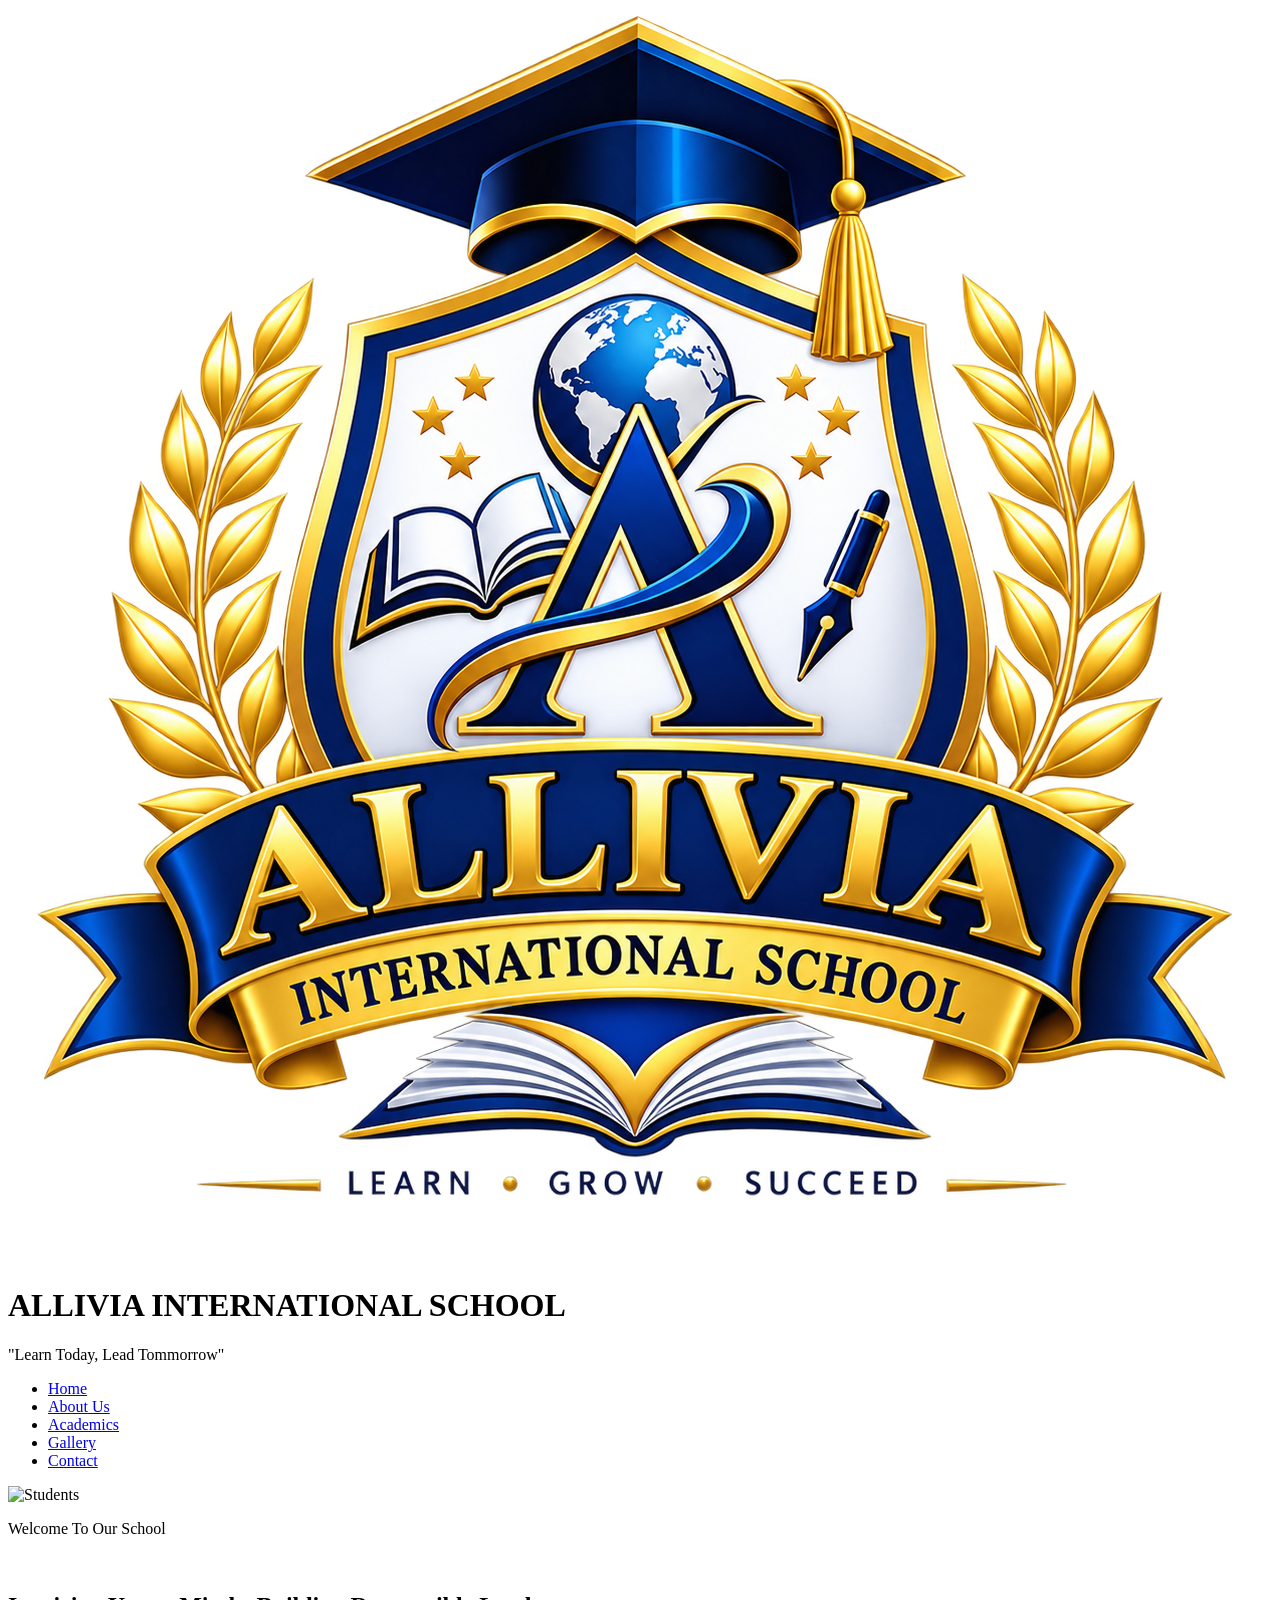
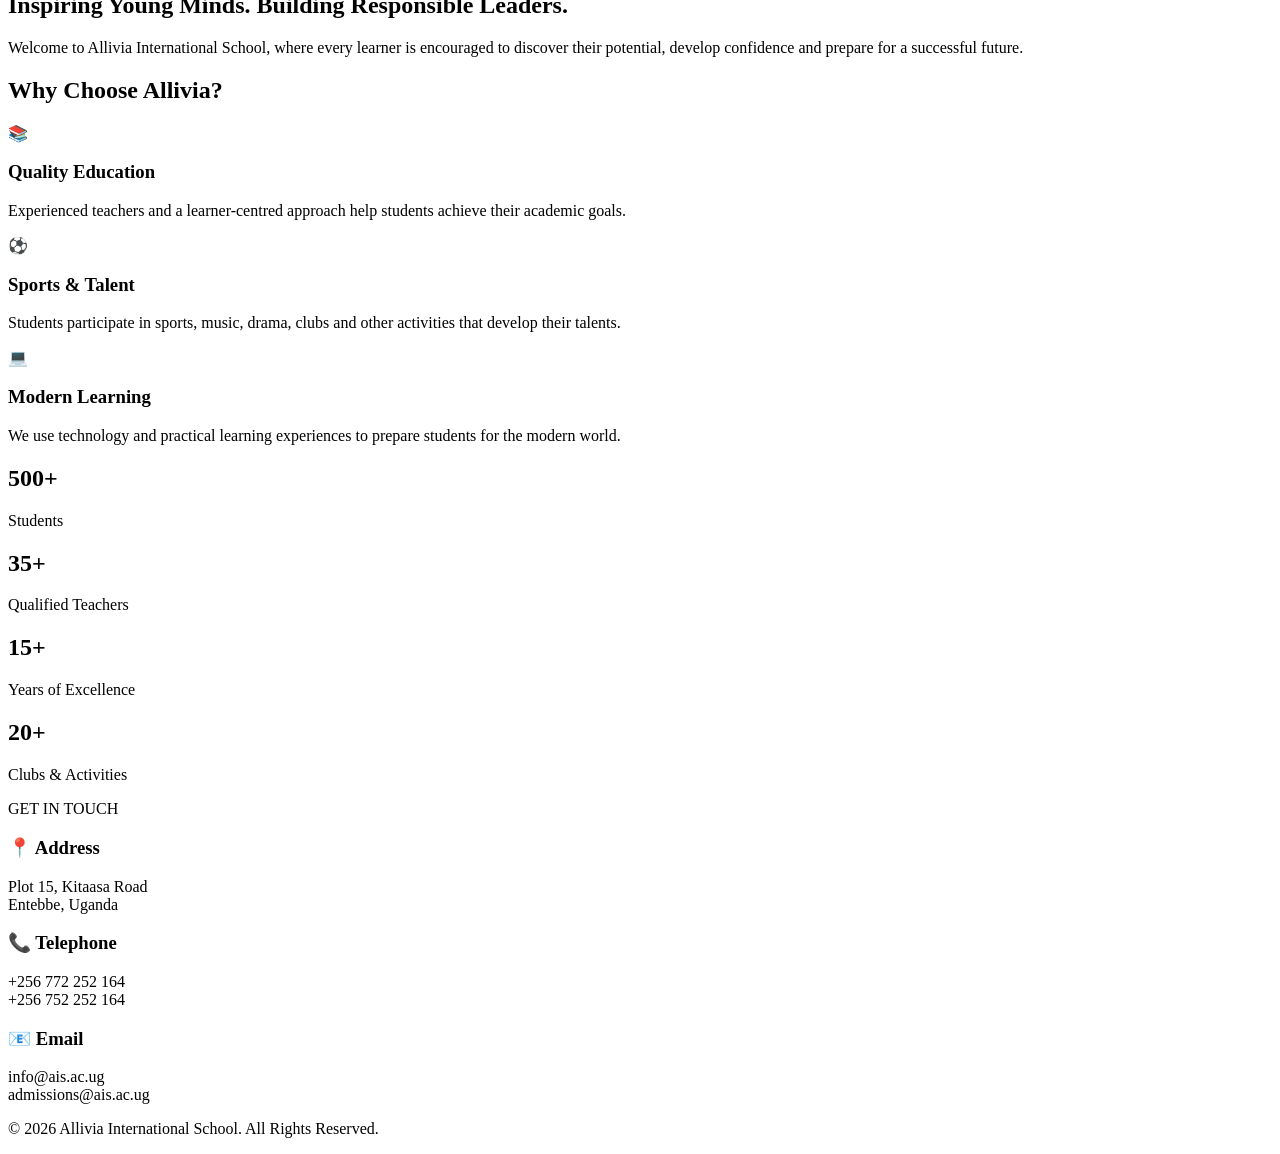
==== index.html @ eb5e13f5 "Allivia International School" ====
<!DOCTYPE html>
<html lang="en">
<head>
    <meta charset="UTF-8">
    <meta name="viewport" content="width=device-width, initial-scale=1.0">

    <title>Allivia International School</title>

    <!-- Link to CSS to organize my page, margins, borders, colours, etc-->
     <link href="https://fonts.googleapis.com/css2?family=Dancing+Script:wght@600&family=Great+Vibes&display=swap" rel="stylesheet">
    <link rel="stylesheet" href="css/style.css">
</head>

<body>

    <!-- The Home page Header -->
  <header class="header">
    <div class="container header-content">
        
        <!-- 1. LOGO ON LEFT -->
        <div class="logo-img">
            <img src="image/logo.png" alt="School Logo">
        </div>

        <!-- 2. NAME AND MOTTO CENTER -->
        <div class="logo">
            <h1>ALLIVIA INTERNATIONAL SCHOOL</h1>
            <span>"Learn Today, Lead Tommorrow"</span>
        </div>

    </div>

    <!-- 3. NAV BAR AT BOTTOM - RIGHT ALIGNED -->
    <nav class="navbar">
        <ul>
            <li><a href="index.html" class="active">Home</a></li>
            <li><a href="#">About Us</a></li>
            <li><a href="#">Academics</a></li>
            <li><a href="#">Gallery</a></li>
            <li><a href="#">Contact</a></li>
        </ul>
    </nav>
  </header>


    <!-- ================= HERO SECTION ================= -->
    <section class="hero">
        
        <div class="hero-content">
            <div class="hero-banner">
              <img src="image/students.png" alt="Students">
            </div>

            <p class="welcome-text">Welcome To Our School</p>
            <br>
    
            <h2>Inspiring Young Minds. Building Responsible Leaders.</h2>

            <p>
                Welcome to Allivia International School, where every learner
                is encouraged to discover their potential, develop confidence
                and prepare for a successful future.
            </p>

        </div>

    </section>

    <!-- ================= FEATURES ================= -->
    <section class="features">

        <div class="container">

            <div class="section-heading">
                <h2>Why Choose Allivia?</h2>
            </div>


            <div class="feature-container">

                <!-- Feature 1 -->
                <div class="feature-card">

                    <div class="feature-icon">
                        📚
                    </div>

                    <h3>Quality Education</h3>

                    <p>
                        Experienced teachers and a learner-centred approach
                        help students achieve their academic goals.
                    </p>

                </div>


                <!-- Feature 2 -->
                <div class="feature-card">

                    <div class="feature-icon">
                        ⚽
                    </div>

                    <h3>Sports & Talent</h3>

                    <p>
                        Students participate in sports, music, drama, clubs
                        and other activities that develop their talents.
                    </p>

                </div>


                <!-- Feature 3 -->
                <div class="feature-card">

                    <div class="feature-icon">
                        💻
                    </div>

                    <h3>Modern Learning</h3>

                    <p>
                        We use technology and practical learning experiences
                        to prepare students for the modern world.
                    </p>

                </div>

            </div>

        </div>

    </section>


    <!-- ================= SCHOOL STATISTICS ================= -->
    <section class="statistics">

        <div class="container statistics-container">

            <div class="stat">
                <h2>500+</h2>
                <p>Students</p>
            </div>

            <div class="stat">
                <h2>35+</h2>
                <p>Qualified Teachers</p>
            </div>

            <div class="stat">
                <h2>15+</h2>
                <p>Years of Excellence</p>
            </div>

            <div class="stat">
                <h2>20+</h2>
                <p>Clubs & Activities</p>
            </div>

        </div>

    </section>


    <!-- ================= CONTACT ================= -->
    <section class="contact">

        <div class="container">

            <div class="section-heading">
                <p>GET IN TOUCH</p>
            </div>


            <div class="contact-container">

                <div class="contact-item">

                    <h3>📍 Address</h3>

                    <p>
                        Plot 15, Kitaasa Road<br>
                        Entebbe, Uganda
                    </p>

                </div>


                <div class="contact-item">

                    <h3>📞 Telephone</h3>

                    <p>
                        +256 772 252 164<br>
                        +256 752 252 164
                    </p>

                </div>


                <div class="contact-item">

                    <h3>📧 Email</h3>

                    <p>
                        info@ais.ac.ug<br>
                        admissions@ais.ac.ug
                    </p>

                </div>

            </div>

        </div>

    </section>


    <!-- ================= FOOTER ================= -->
    <footer class="footer">

        <div class="copyright">

            <p>
                © 2026 Allivia International School. All Rights Reserved.
            </p>

        </div>

    </footer>

</body>
</html>
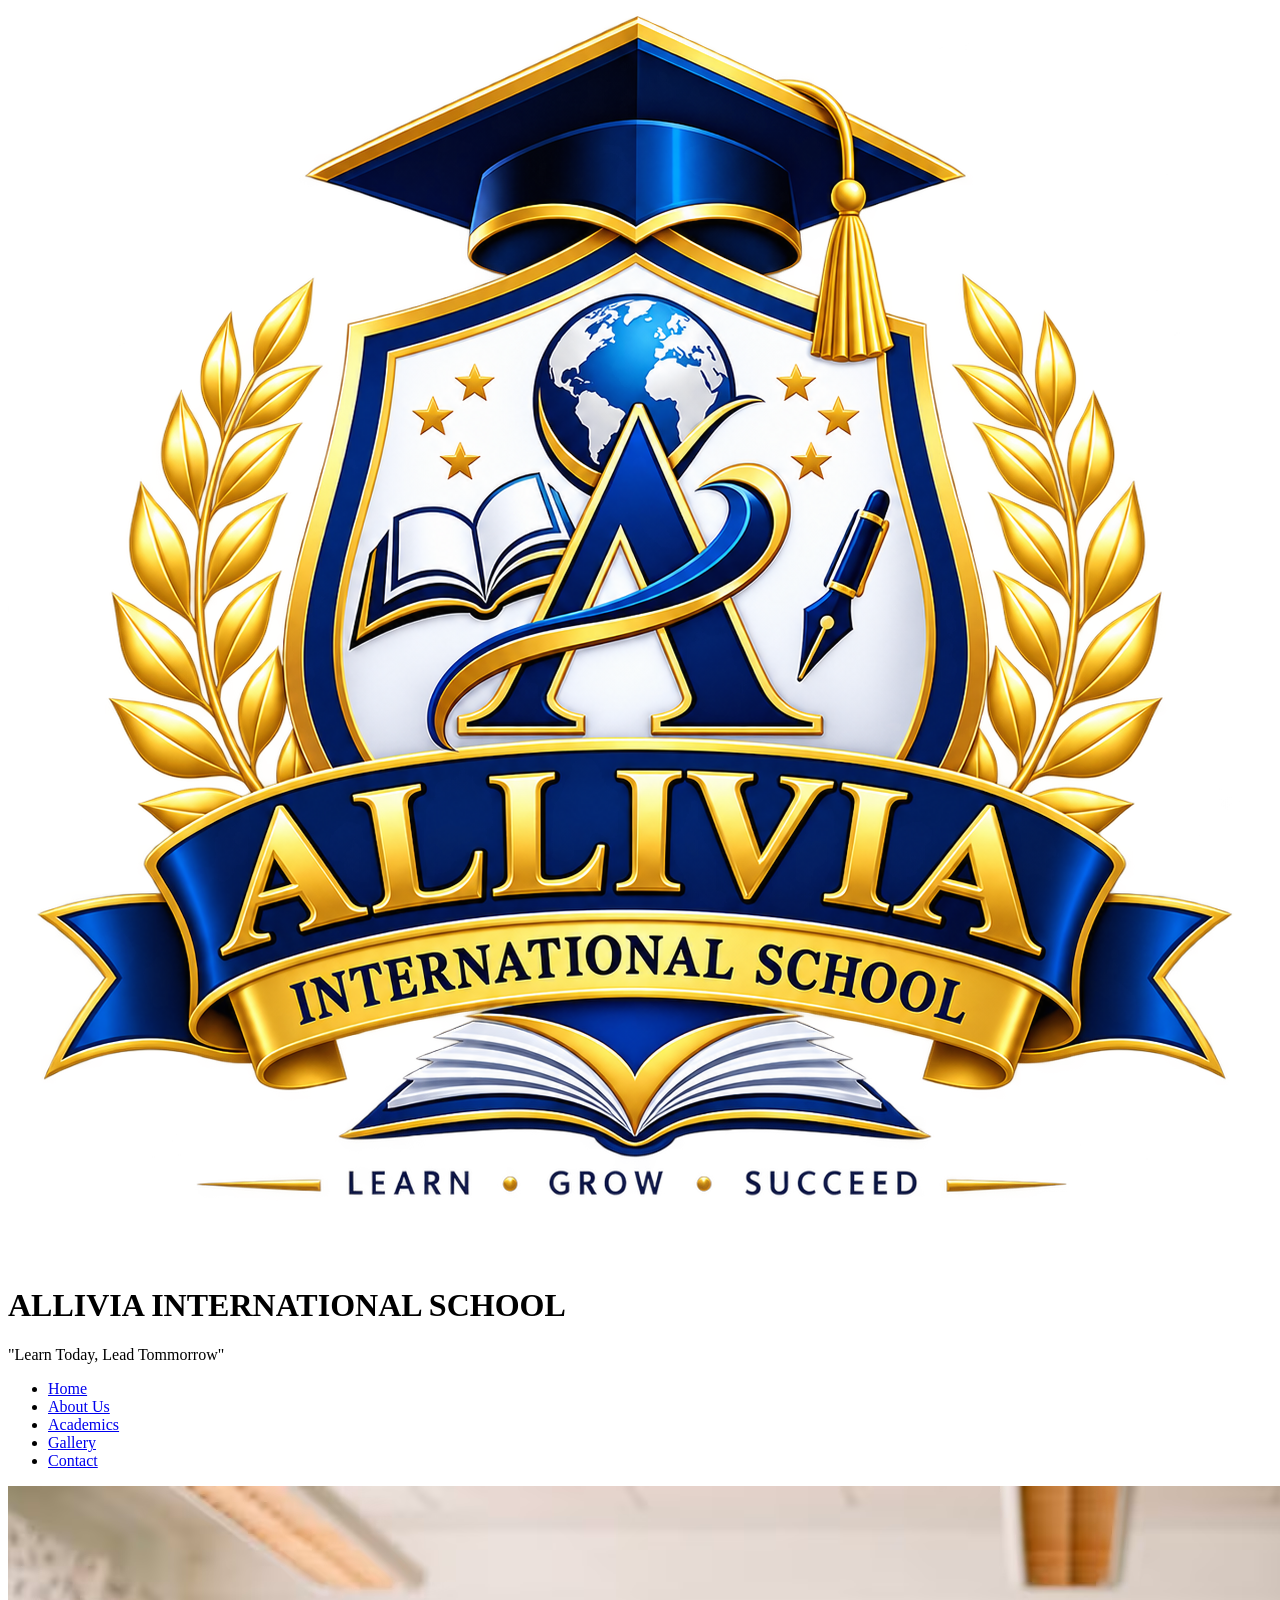
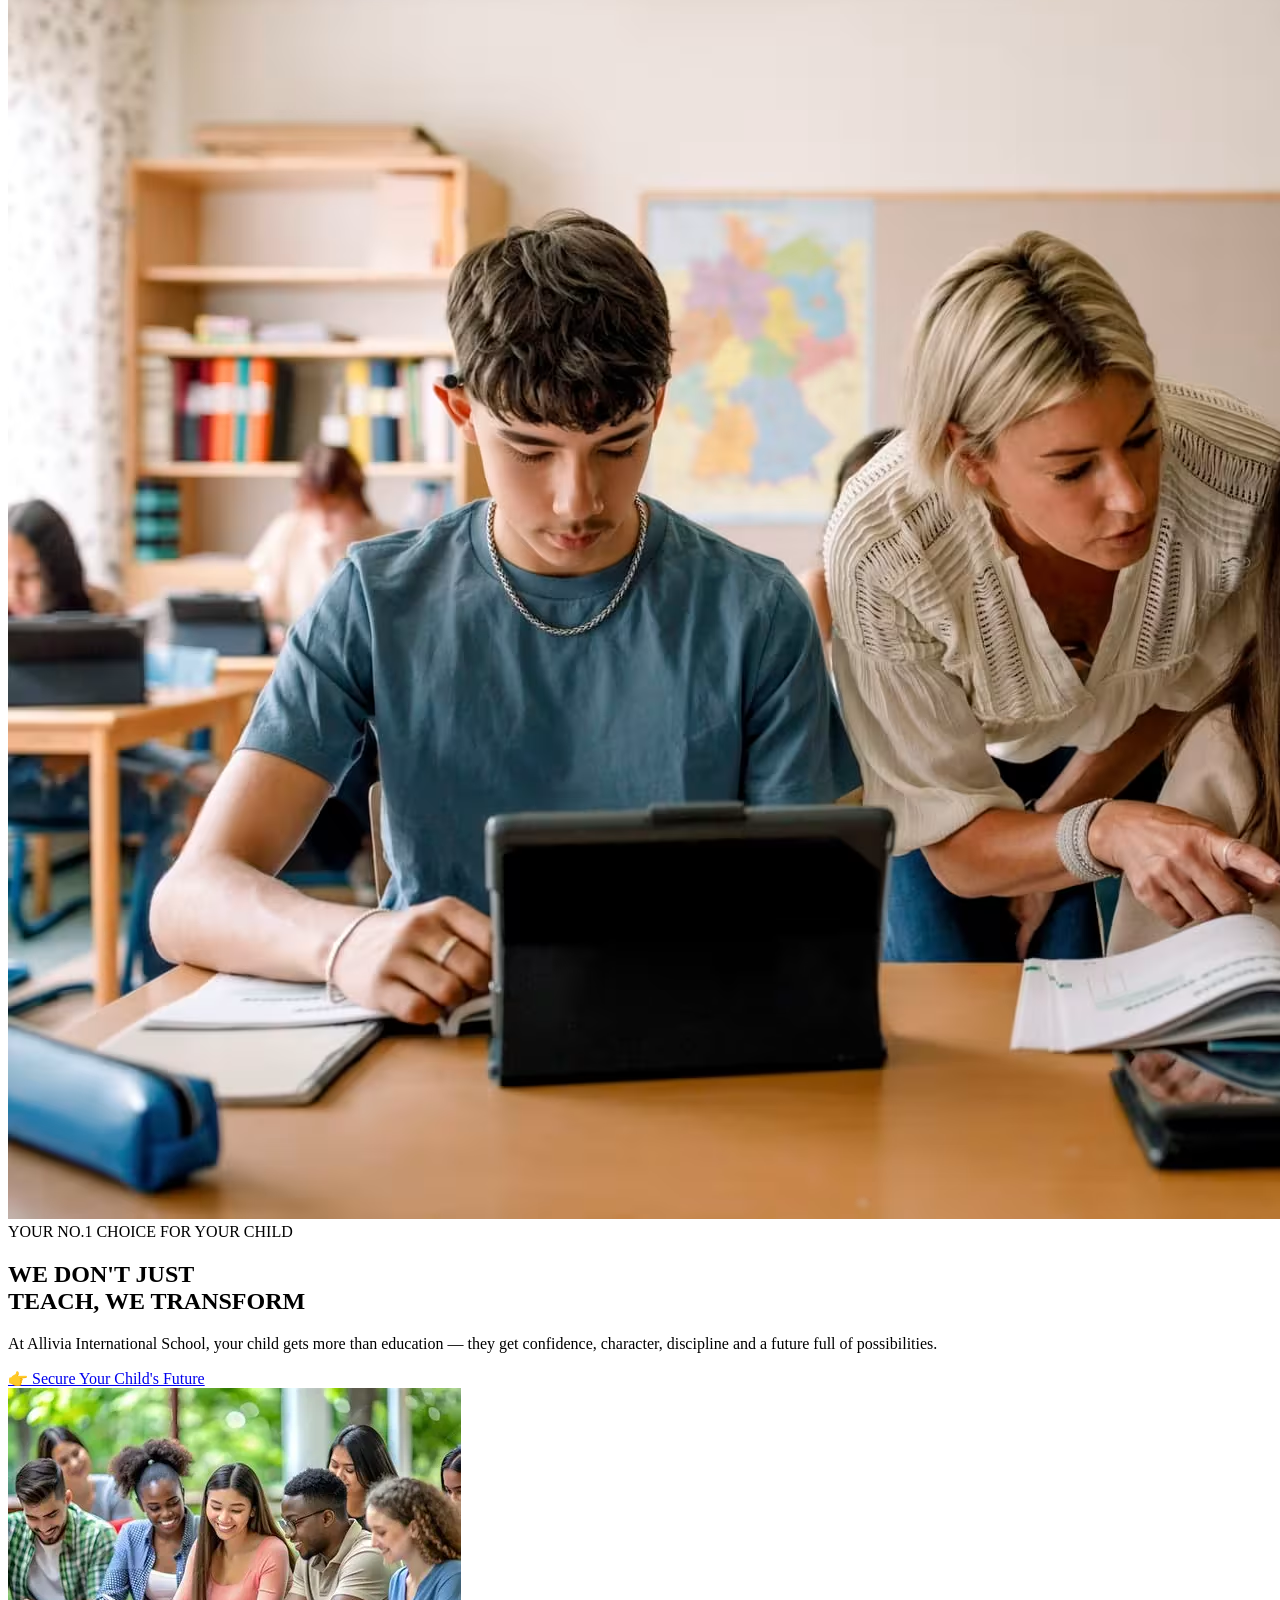
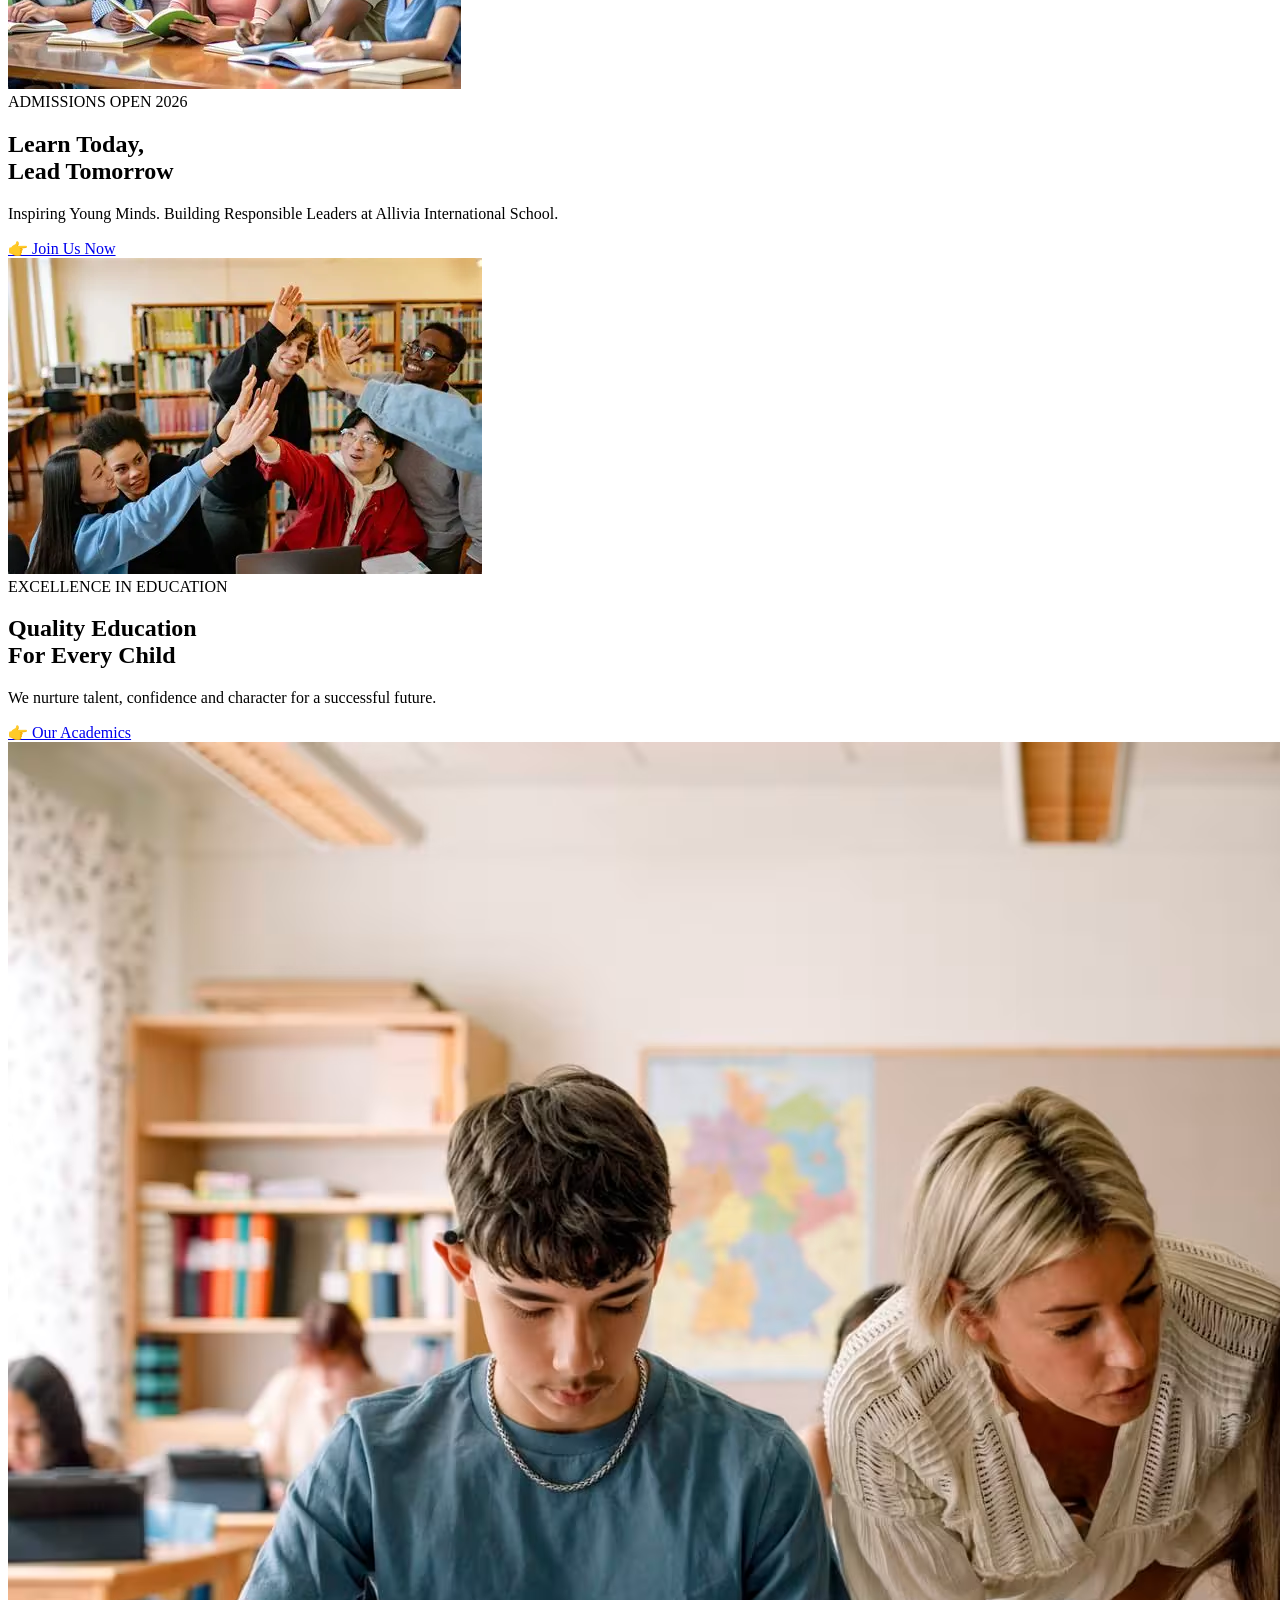
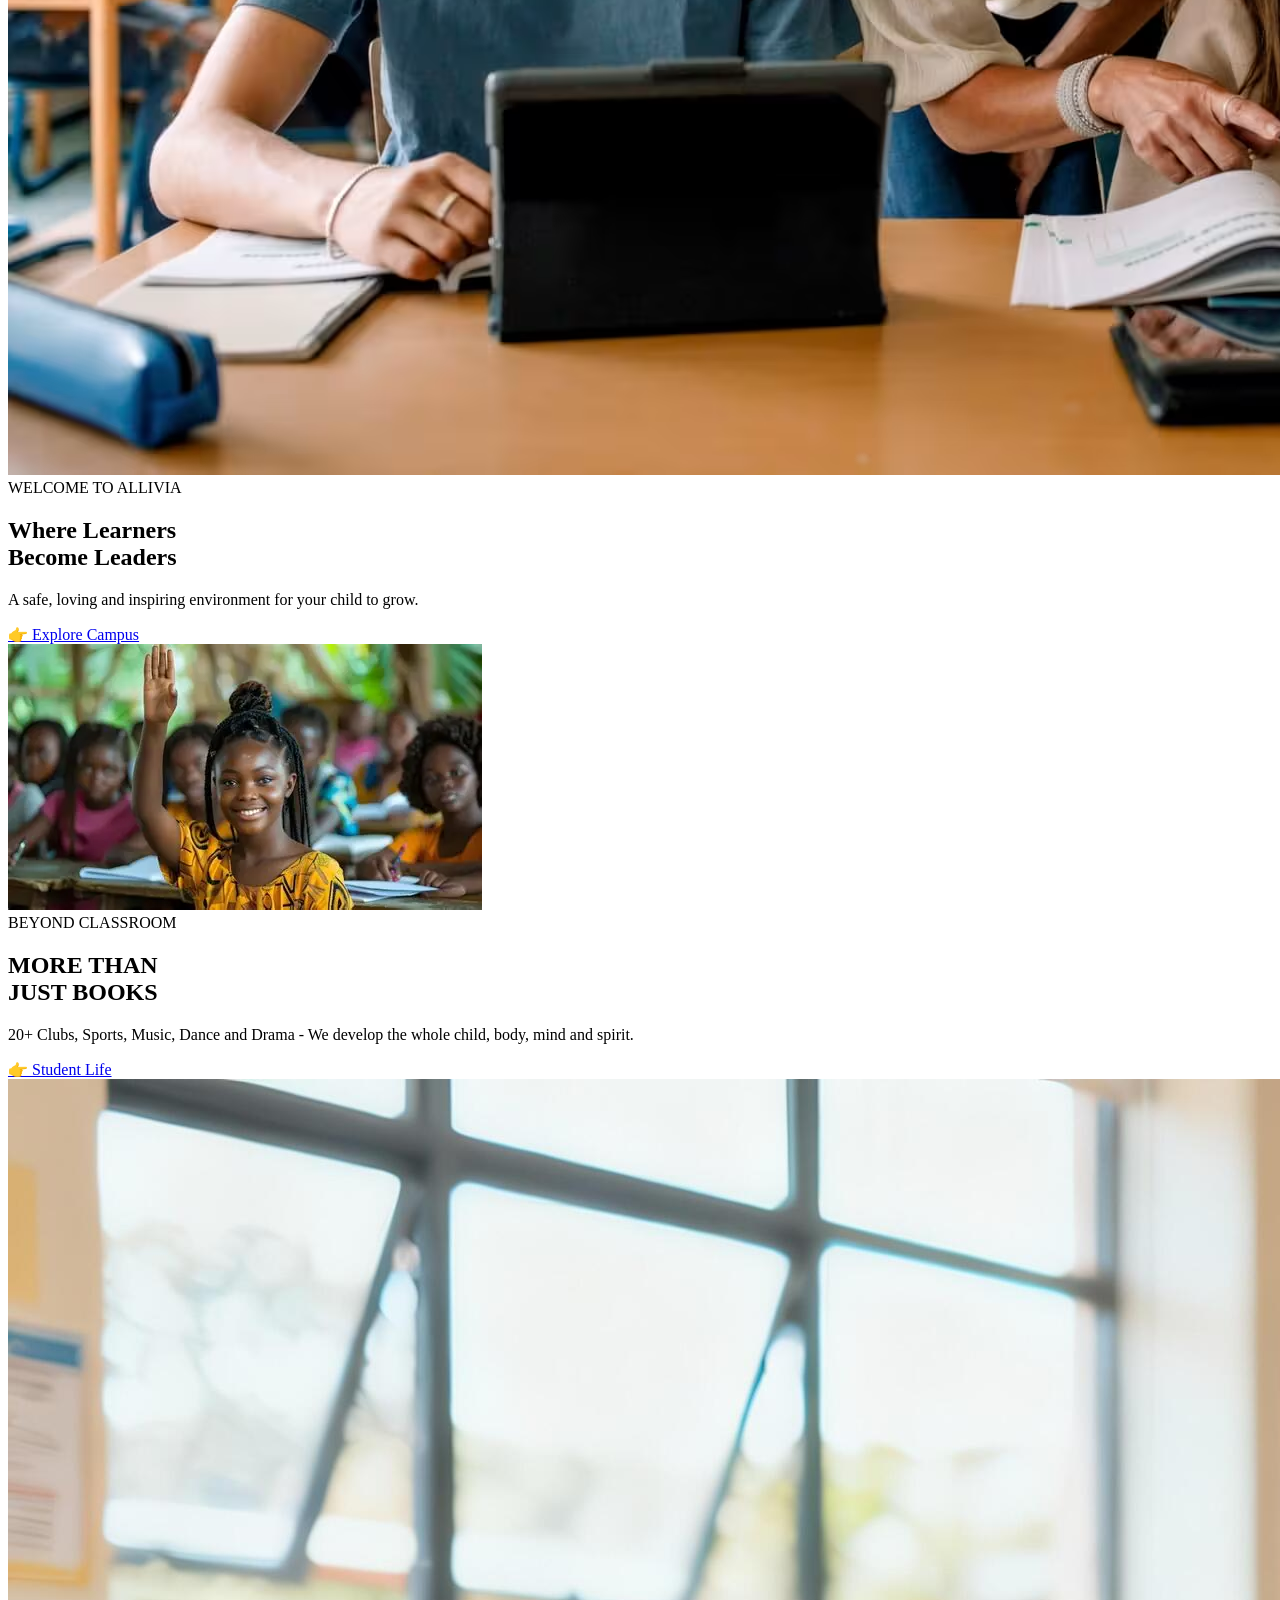
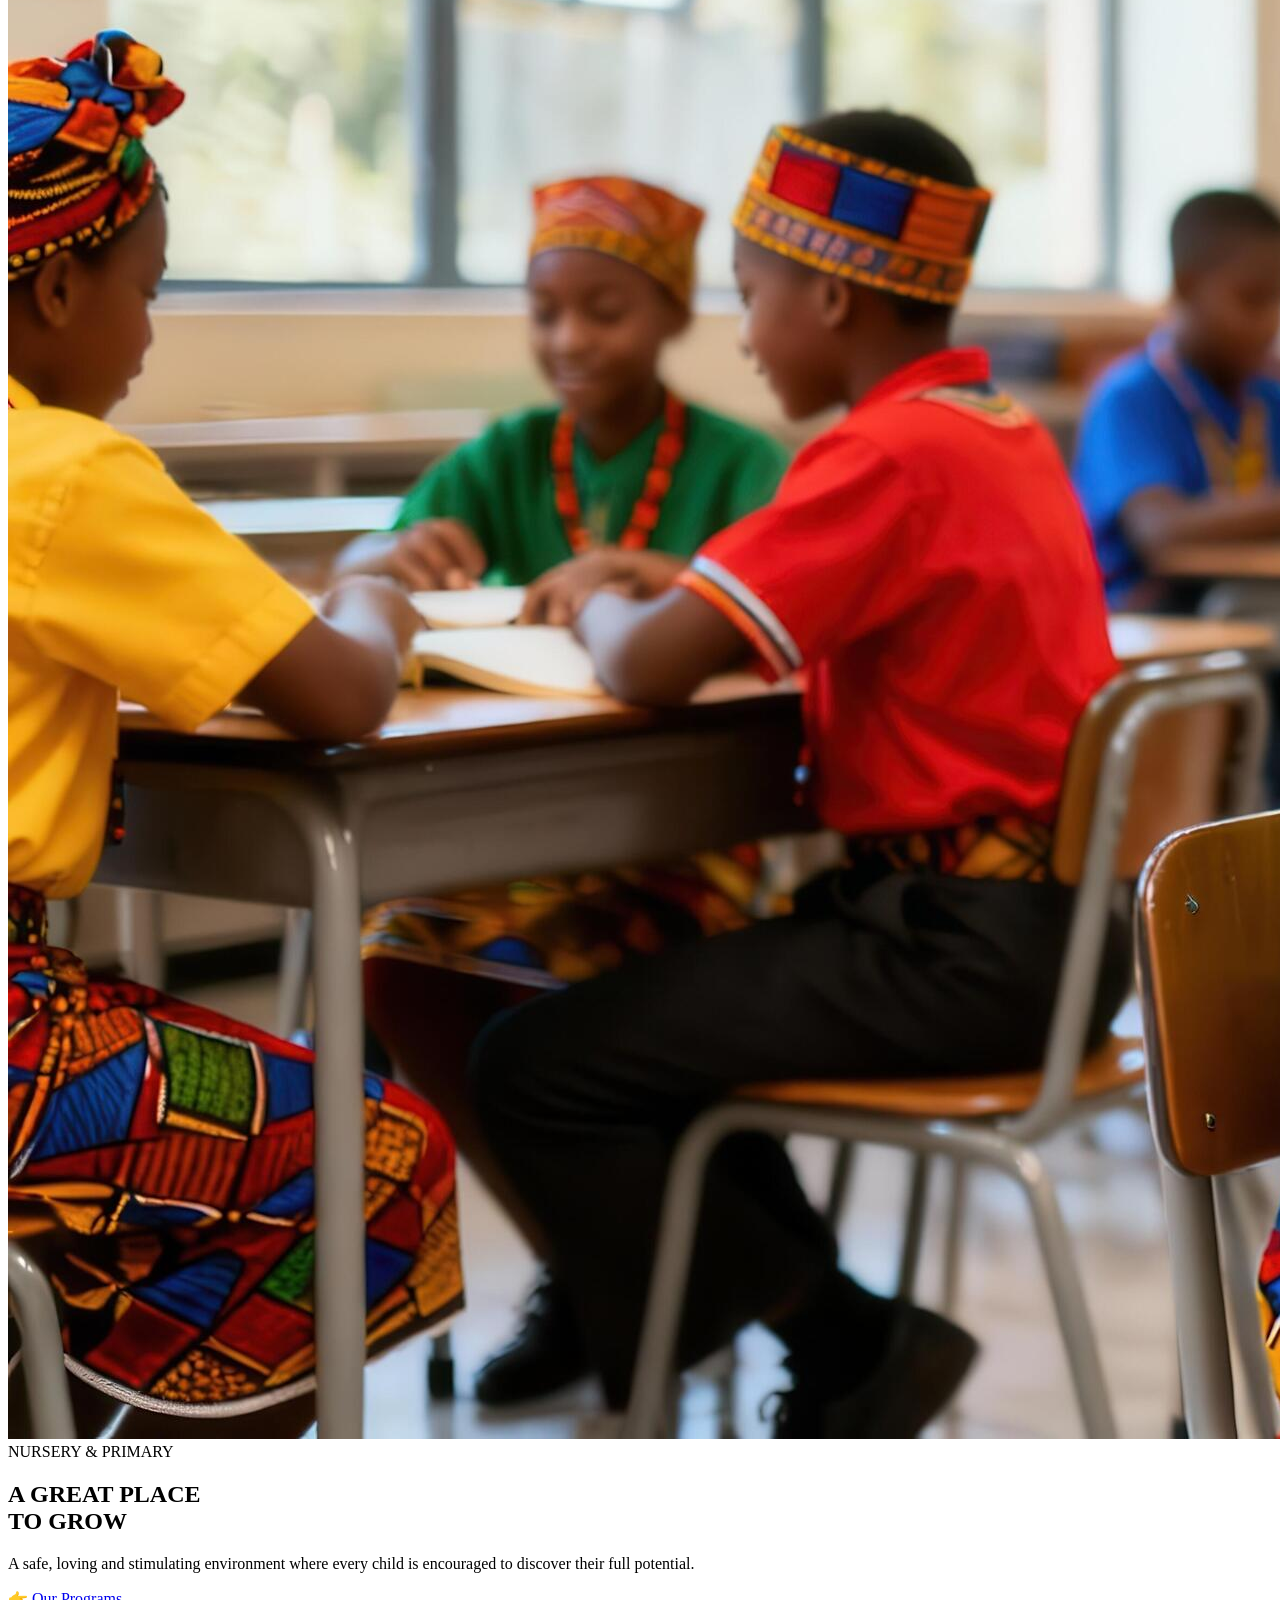
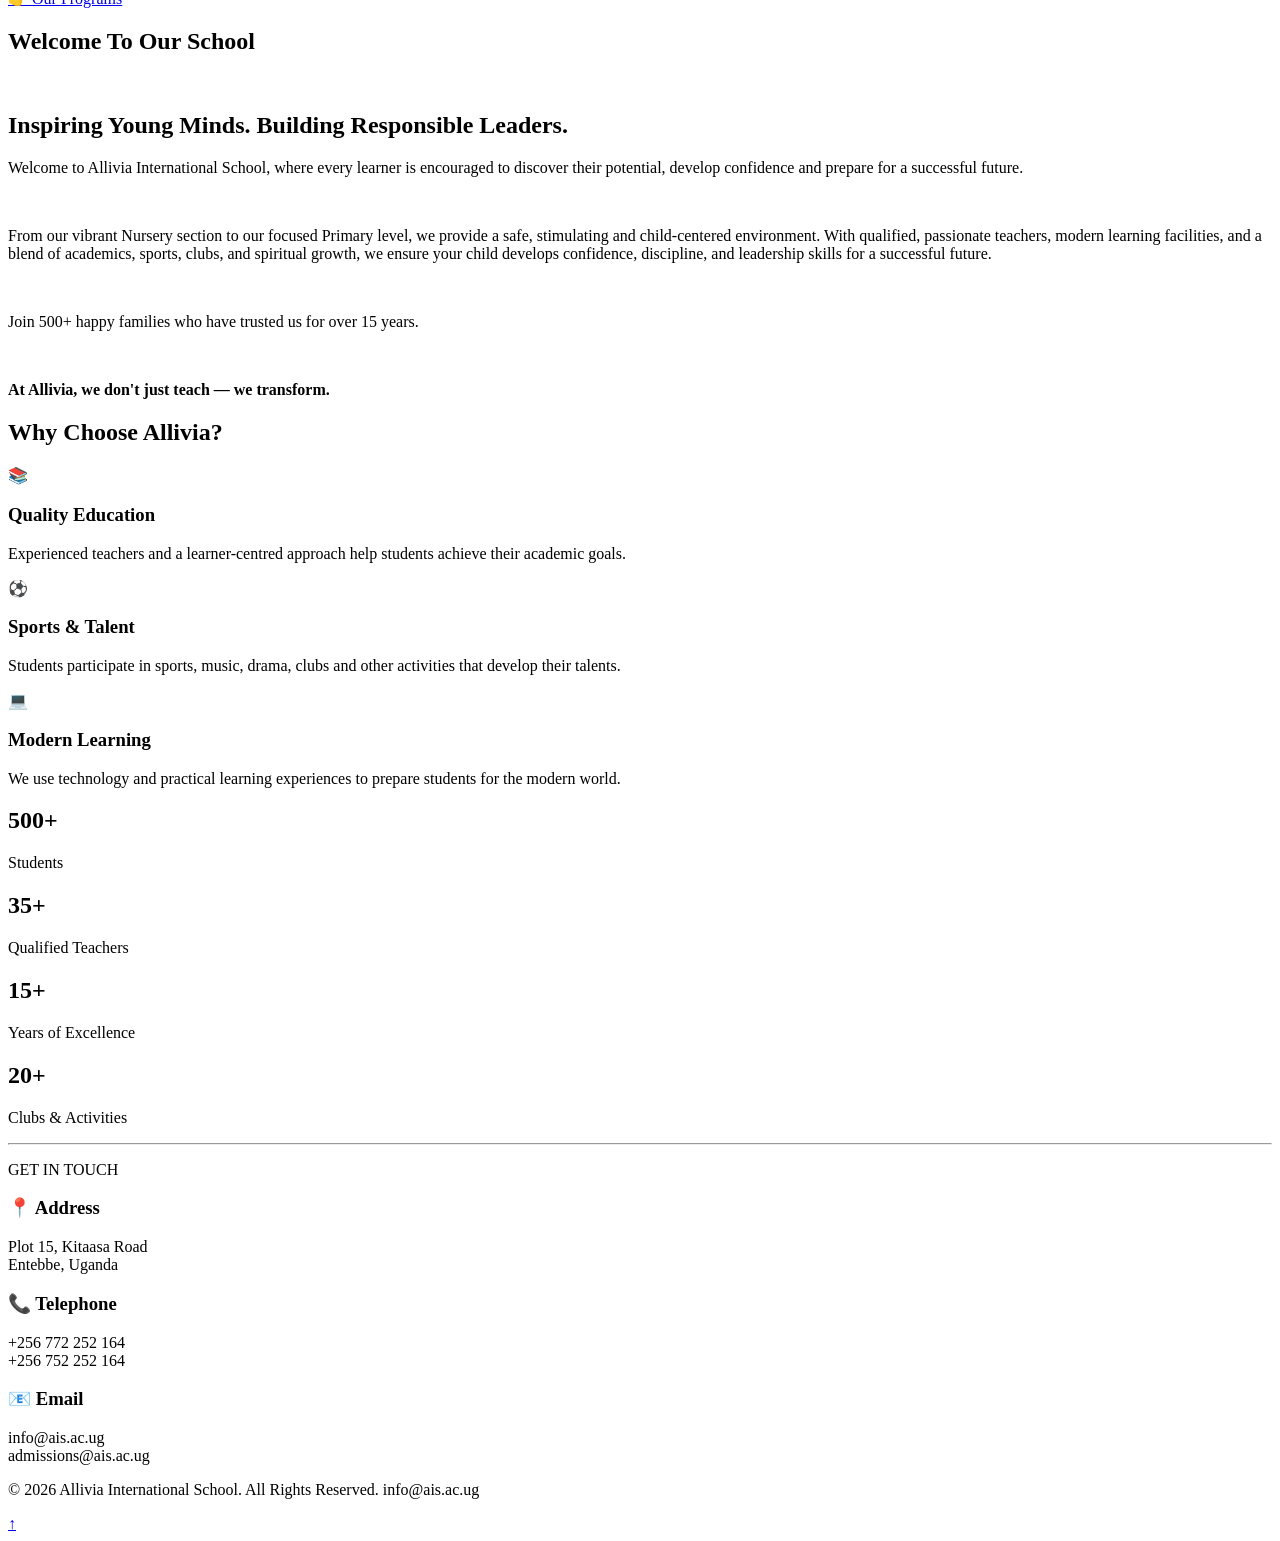
==== commit aef961b0: "fixed slider" ====
--- a/index.html
+++ b/index.html
@@ -1,12 +1,17 @@
 <!DOCTYPE html>
 <html lang="en">
+    <!-- Name: Bua Allan
+         Reg No: 25BSCS0102W
+         Assignment: Responsive Website Design -->
 <head>
     <meta charset="UTF-8">
     <meta name="viewport" content="width=device-width, initial-scale=1.0">
 
     <title>Allivia International School</title>
 
-    <!-- Link to CSS to organize my page, margins, borders, colours, etc-->
+    <!-- Link to CSS to organize my page, margins, borders, colours, etc 
+     and font-family for a wide range of font styles-->
+     
      <link href="https://fonts.googleapis.com/css2?family=Dancing+Script:wght@600&family=Great+Vibes&display=swap" rel="stylesheet">
     <link rel="stylesheet" href="css/style.css">
 </head>
@@ -17,12 +22,12 @@
   <header class="header">
     <div class="container header-content">
         
-        <!-- 1. LOGO ON LEFT -->
+        <!-- The school logo on the left -->
         <div class="logo-img">
             <img src="image/logo.png" alt="School Logo">
         </div>
 
-        <!-- 2. NAME AND MOTTO CENTER -->
+        <!-- School name and motto to be center aligned -->
         <div class="logo">
             <h1>ALLIVIA INTERNATIONAL SCHOOL</h1>
             <span>"Learn Today, Lead Tommorrow"</span>
@@ -30,7 +35,7 @@
 
     </div>
 
-    <!-- 3. NAV BAR AT BOTTOM - RIGHT ALIGNED -->
+    <!-- The Navigation bar at the right bottom of the header -->
     <nav class="navbar">
         <ul>
             <li><a href="index.html" class="active">Home</a></li>
@@ -43,15 +48,71 @@
   </header>
 
 
-    <!-- ================= HERO SECTION ================= -->
+    <!-- My Hero section -->
     <section class="hero">
-        
-        <div class="hero-content">
-            <div class="hero-banner">
-              <img src="image/students.png" alt="Students">
-            </div>
-
-            <p class="welcome-text">Welcome To Our School</p>
+        <div class="hero-slider">
+            <div class="slide fade active">
+                <img src="image/Students3.avif" alt="School">
+                <div class="slide-content">
+    <span class="small-top"><span class="dot"></span> YOUR NO.1 CHOICE FOR YOUR CHILD</span>
+    <h1>WE DON'T JUST<br>TEACH, WE TRANSFORM</h1>
+    <p>At Allivia International School, your child gets more than education — they get confidence, character, discipline and a future full of possibilities.</p>
+    <a href="#admissions" class="slide-btn">👉 Secure Your Child's Future </a>
+  </div>
+            </div>
+            <div class="slide fade">
+                <img src="image/Students1.webp" alt="School 1">
+                <div class="slide-content">
+        <span class="small-top"><span class="dot"></span> ADMISSIONS OPEN 2026</span>
+        <h1>Learn Today,<br>Lead Tomorrow</h1>
+        <p>Inspiring Young Minds. Building Responsible Leaders at Allivia International School.</p>
+        <a href="#" class="slide-btn">👉 Join Us Now </a>
+      </div>
+            </div>
+            <div class="slide fade">
+                <img src="image/Students2.webp" alt="School 2">
+                <div class="slide-content">
+        <span class="small-top"><span class="dot"></span> EXCELLENCE IN EDUCATION</span>
+        <h1>Quality Education<br>For Every Child</h1>
+        <p>We nurture talent, confidence and character for a successful future.</p>
+        <a href="#" class="slide-btn">👉 Our Academics</a>
+      </div>
+            </div>
+            <div class="slide fade">
+                <img src="image/Students3.avif" alt="School 3">
+                <div class="slide-content">
+        <span class="small-top"><span class="dot"></span> WELCOME TO ALLIVIA</span>
+        <h1>Where Learners<br>Become Leaders</h1>
+        <p>A safe, loving and inspiring environment for your child to grow.</p>
+        <a href="#" class="slide-btn">👉 Explore Campus</a>
+      </div>
+
+            </div>
+            <div class="slide fade">
+                <img src="image/Students4.webp" alt="School 4">
+                <div class="slide-content">
+    <span class="small-top"><span class="dot"></span> BEYOND CLASSROOM</span>
+    <h1>MORE THAN<br>JUST BOOKS</h1>
+    <p>20+ Clubs, Sports, Music, Dance and Drama - We develop the whole child, body, mind and spirit.</p>
+    <a href="#" class="slide-btn">👉 Student Life</a>
+  </div>
+            </div>
+            <div class="slide fade">
+                <img src="image/Students5.jpeg" alt="School 5">
+                <div class="slide-content">
+    <span class="small-top"><span class="dot"></span> NURSERY & PRIMARY</span>
+    <h1>A GREAT PLACE<br>TO GROW</h1>
+    <p>A safe, loving and stimulating environment where every child is encouraged to discover their full potential.</p>
+    <a href="#" class="slide-btn">👉 Our Programs</a>
+  </div>
+            </div>
+        </div>
+
+    </section>
+    <section class="welcome-section">
+        <div>
+
+            <h1 class="welcome-text">Welcome To Our School</h1>
             <br>
     
             <h2>Inspiring Young Minds. Building Responsible Leaders.</h2>
@@ -61,12 +122,25 @@
                 is encouraged to discover their potential, develop confidence
                 and prepare for a successful future.
             </p>
-
-        </div>
-
-    </section>
-
-    <!-- ================= FEATURES ================= -->
+            <br>
+            <p>
+               From our vibrant Nursery section to our focused Primary level, 
+               we provide a safe, stimulating and child-centered environment. 
+               With qualified, passionate teachers, modern learning facilities, 
+               and a blend of academics, sports, clubs, and spiritual growth, 
+               we ensure your child develops confidence, discipline, 
+               and leadership skills for a successful future.
+           </p>
+           <br>
+            <p>
+              Join 500+ happy families who have trusted us for over 15 years. 
+            </p>
+            <br>
+              <p><strong>At Allivia, we don't just teach — we transform.</strong></p>
+        
+        </div>
+    </section>
+    <!-- Features as to why you should choose our school -->
     <section class="features">
 
         <div class="container">
@@ -135,7 +209,7 @@
     </section>
 
 
-    <!-- ================= SCHOOL STATISTICS ================= -->
+    <!-- The school statistics -->
     <section class="statistics">
 
         <div class="container statistics-container">
@@ -165,10 +239,11 @@
     </section>
 
 
-    <!-- ================= CONTACT ================= -->
+    <!-- Our contacts and location -->
     <section class="contact">
 
         <div class="container">
+            <hr class="red-line">
 
             <div class="section-heading">
                 <p>GET IN TOUCH</p>
@@ -219,18 +294,46 @@
     </section>
 
 
-    <!-- ================= FOOTER ================= -->
+    <!-- The footer -->
     <footer class="footer">
 
         <div class="copyright">
 
             <p>
-                © 2026 Allivia International School. All Rights Reserved.
+                © 2026 Allivia International School. All Rights Reserved.   info@ais.ac.ug
             </p>
 
         </div>
 
     </footer>
-
+    <a href="#" id="backToTop">↑</a>
+<script>
+let slideIndex = 0;
+const slides = document.querySelectorAll(".slide");
+
+function showSlides() {
+  slides.forEach(slide => slide.classList.remove("active"));
+  slideIndex++;
+  if (slideIndex > slides.length) { slideIndex = 1; }
+  slides[slideIndex-1].classList.add("active");
+  setTimeout(showSlides, 8000); // changes every 8 seconds
+}
+showSlides();
+// Back to top button
+let backToTop = document.getElementById("backToTop");
+
+window.addEventListener("scroll", () => {
+  if (window.scrollY > 300) {
+    backToTop.classList.add("show");
+  } else {
+    backToTop.classList.remove("show");
+  }
+});
+
+backToTop.addEventListener("click", (e) => {
+  e.preventDefault();
+  window.scrollTo({ top: 0, behavior: "smooth" });
+});
+</script>
 </body>
 </html>
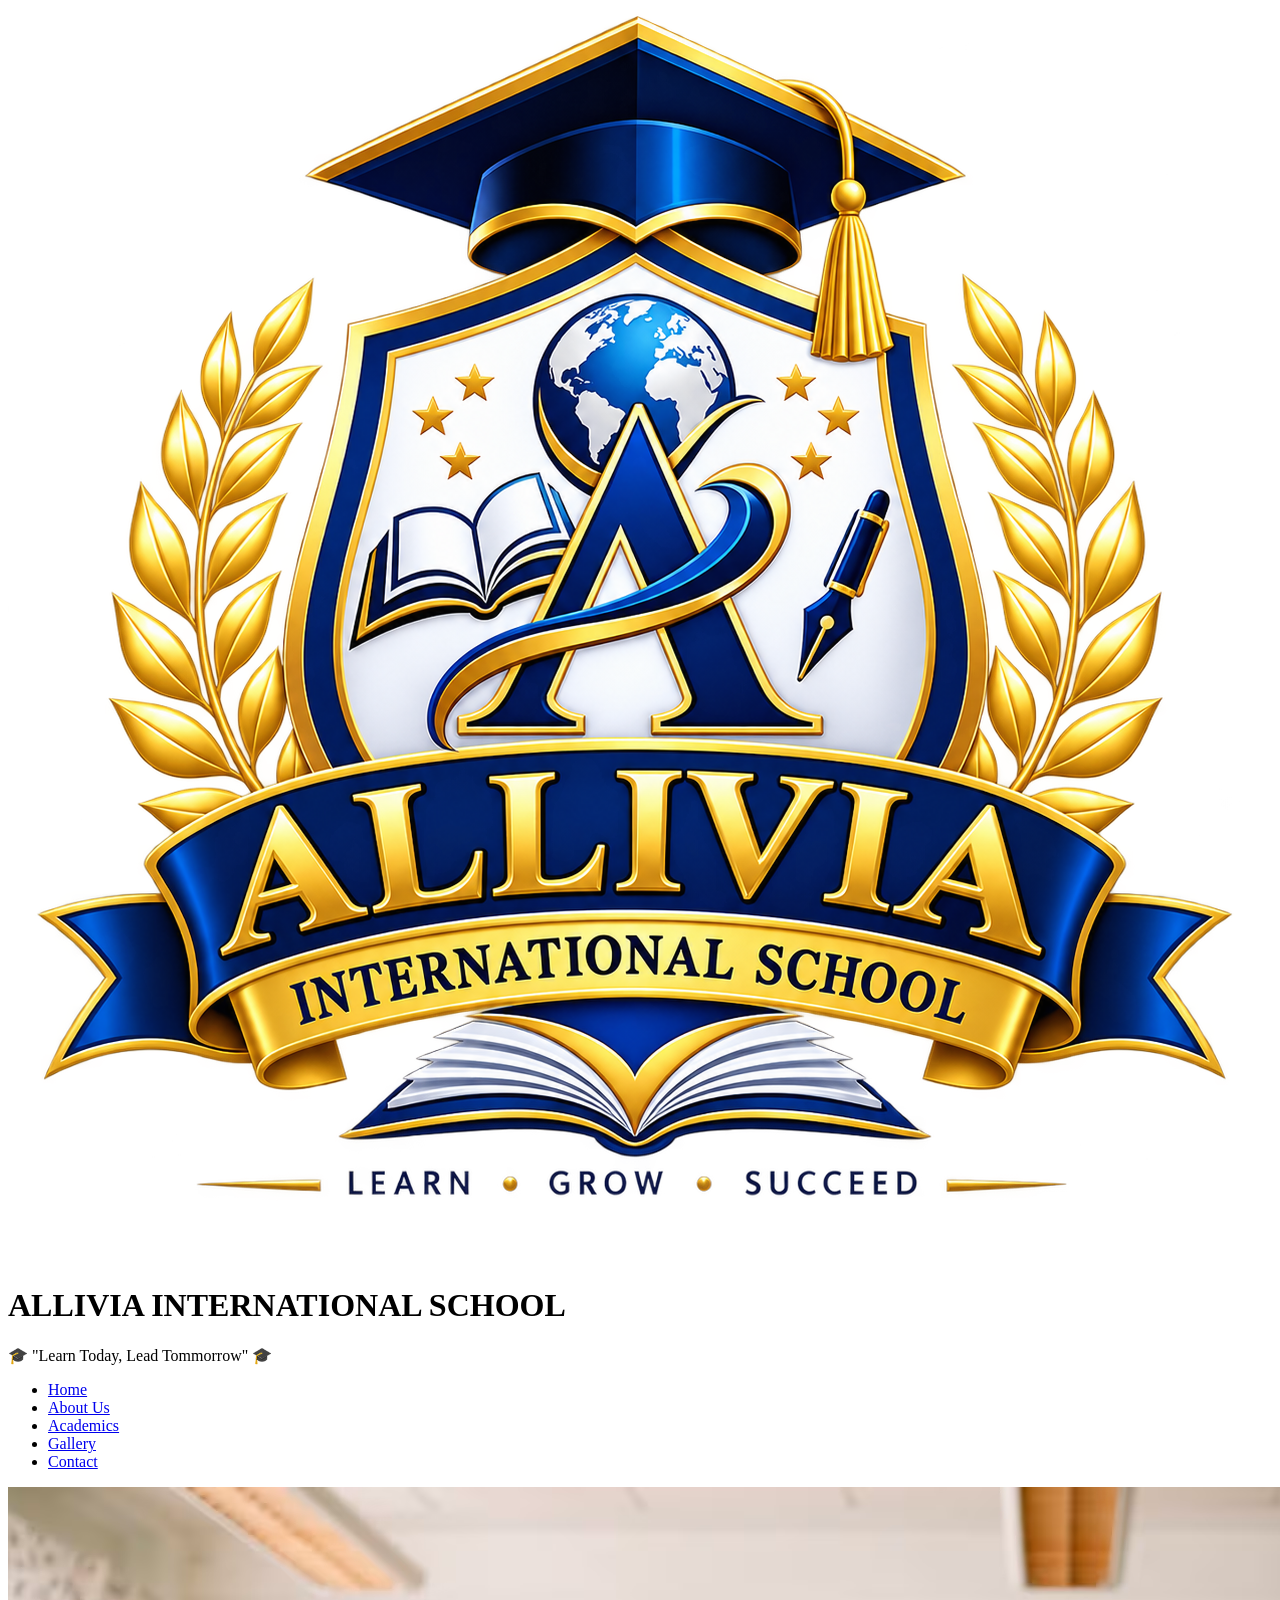
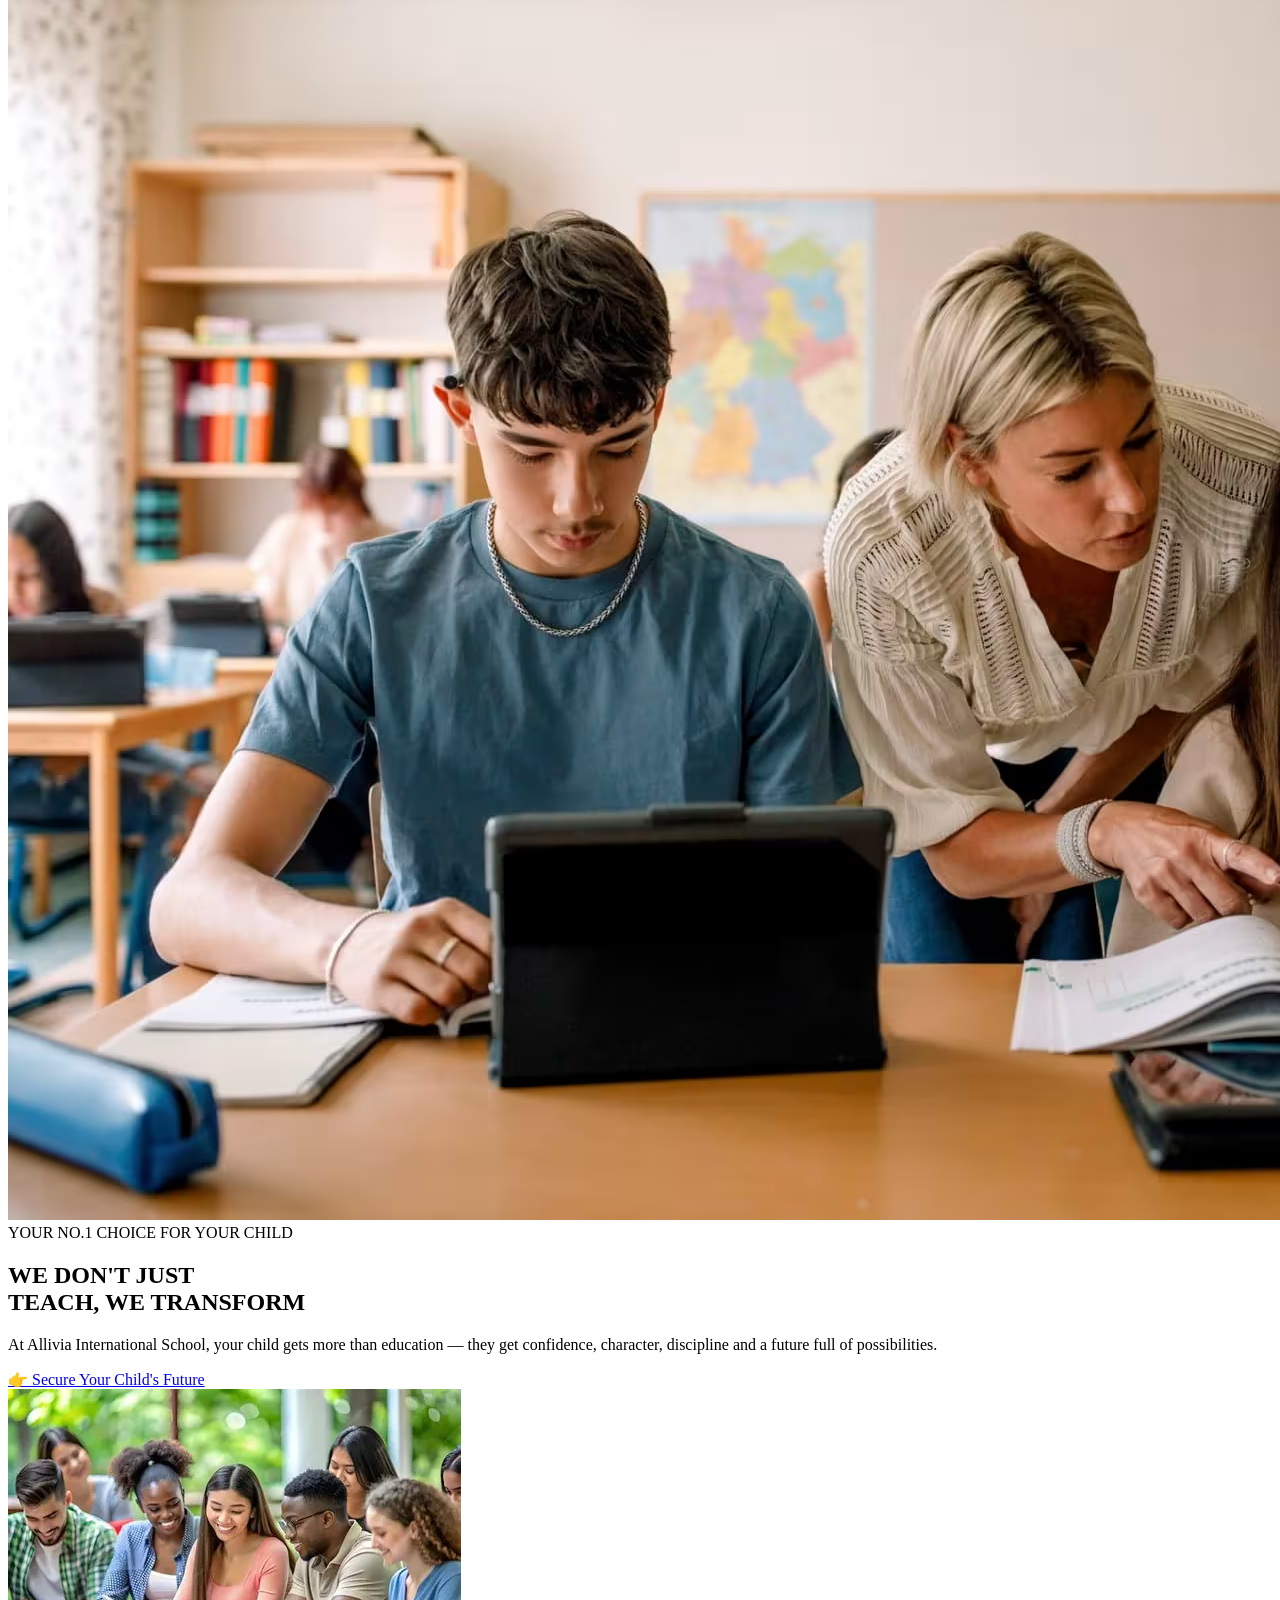
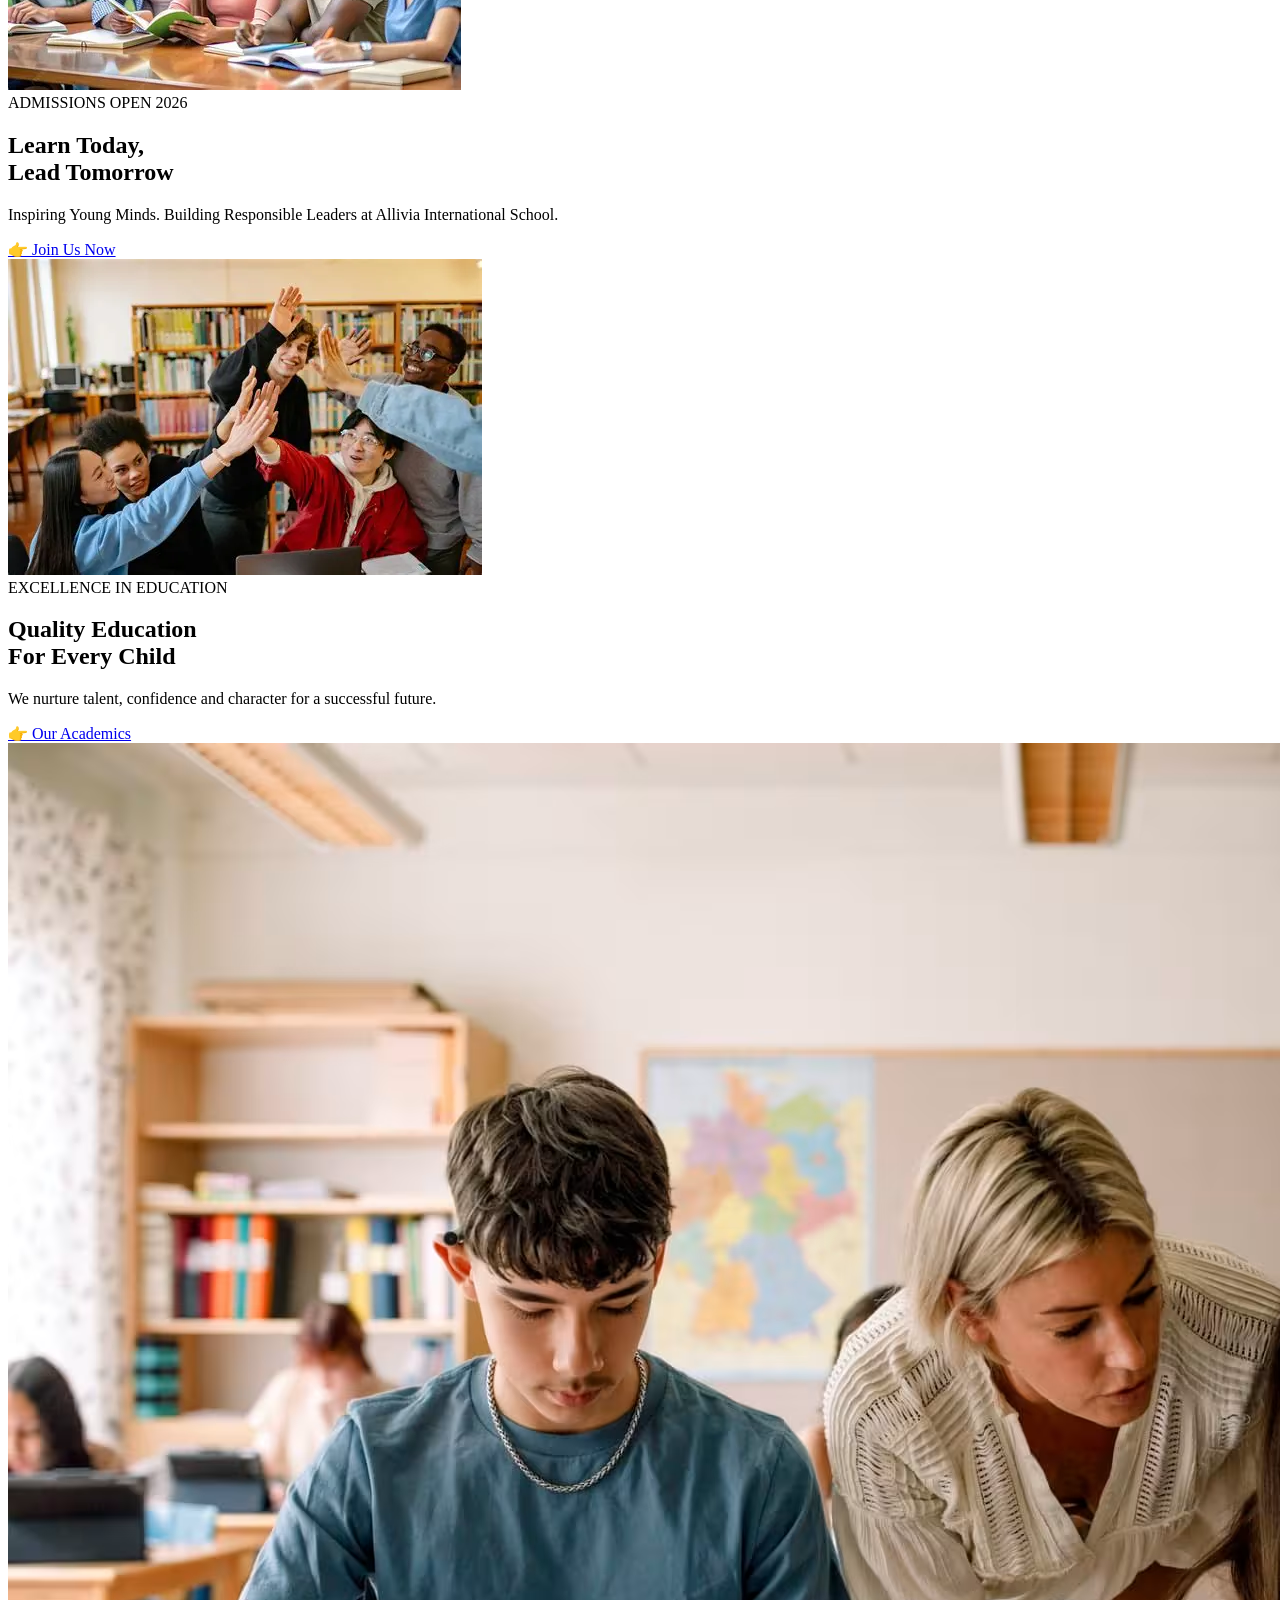
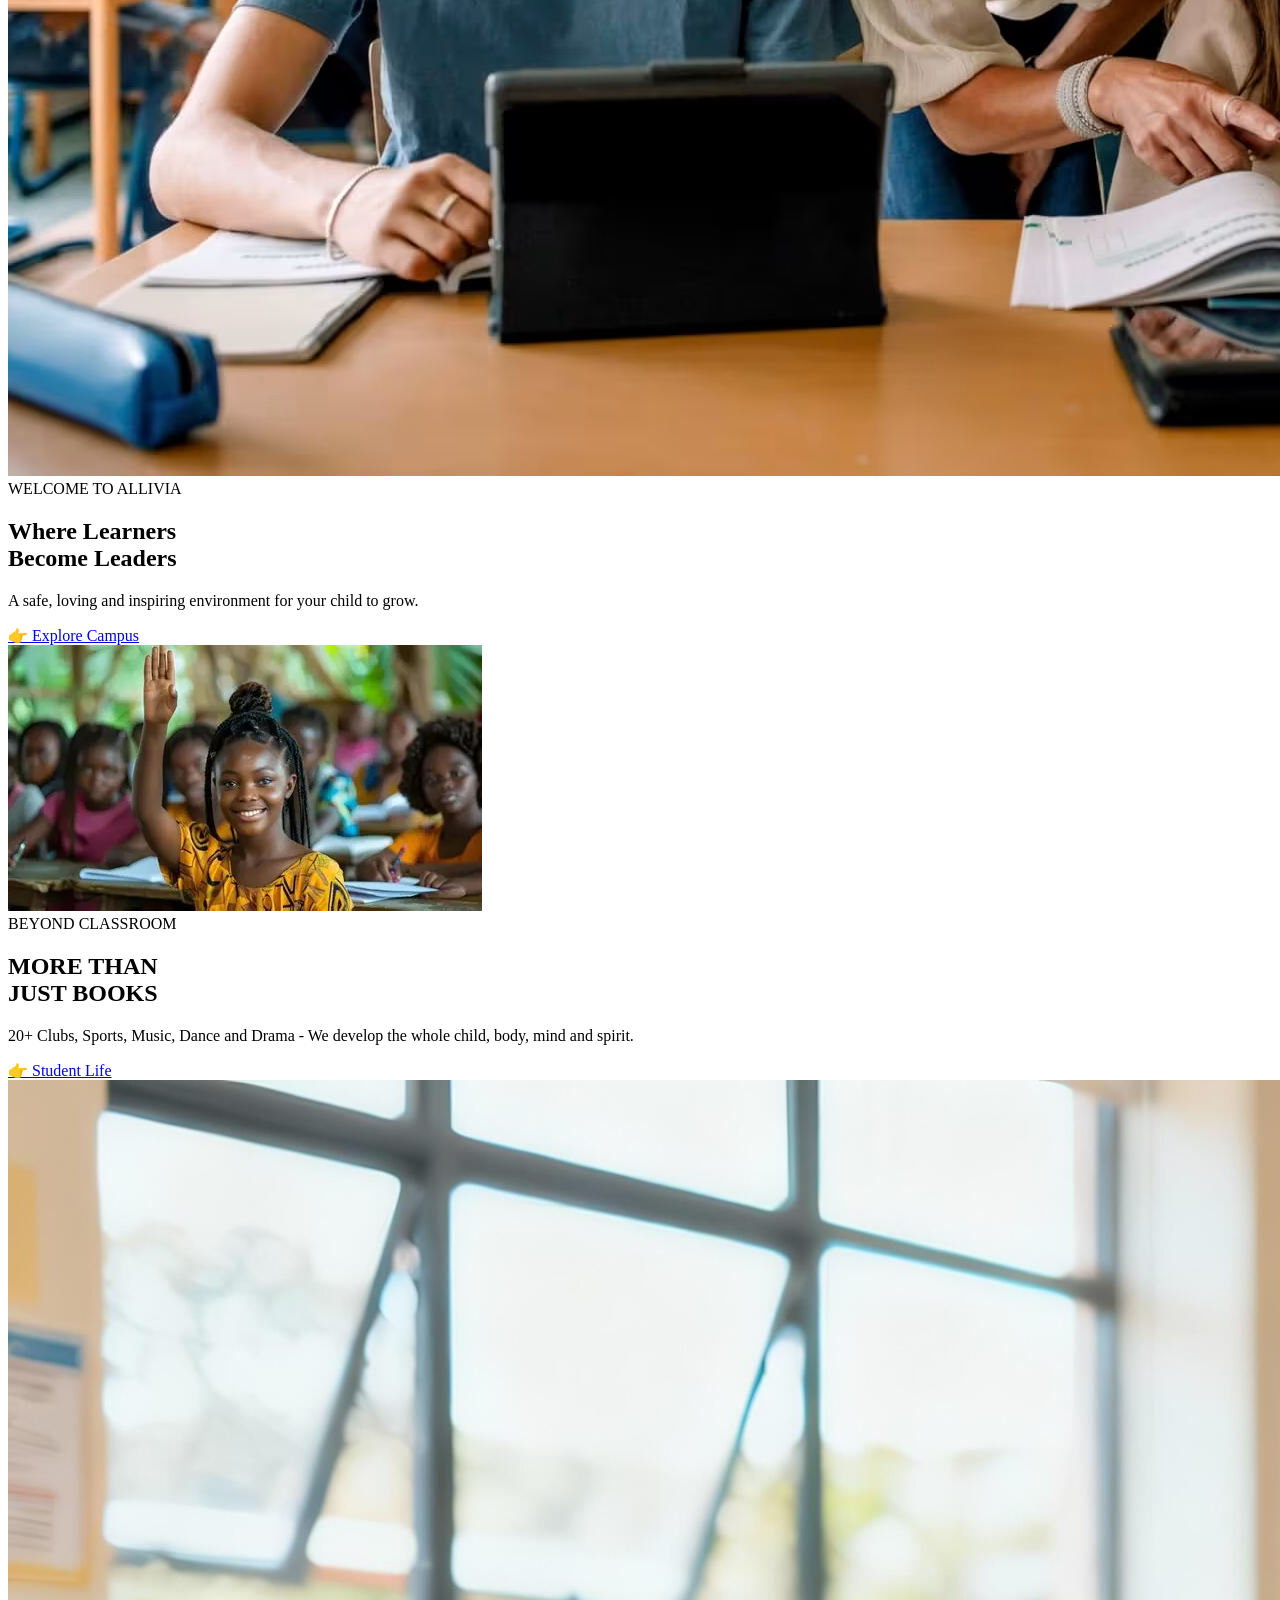
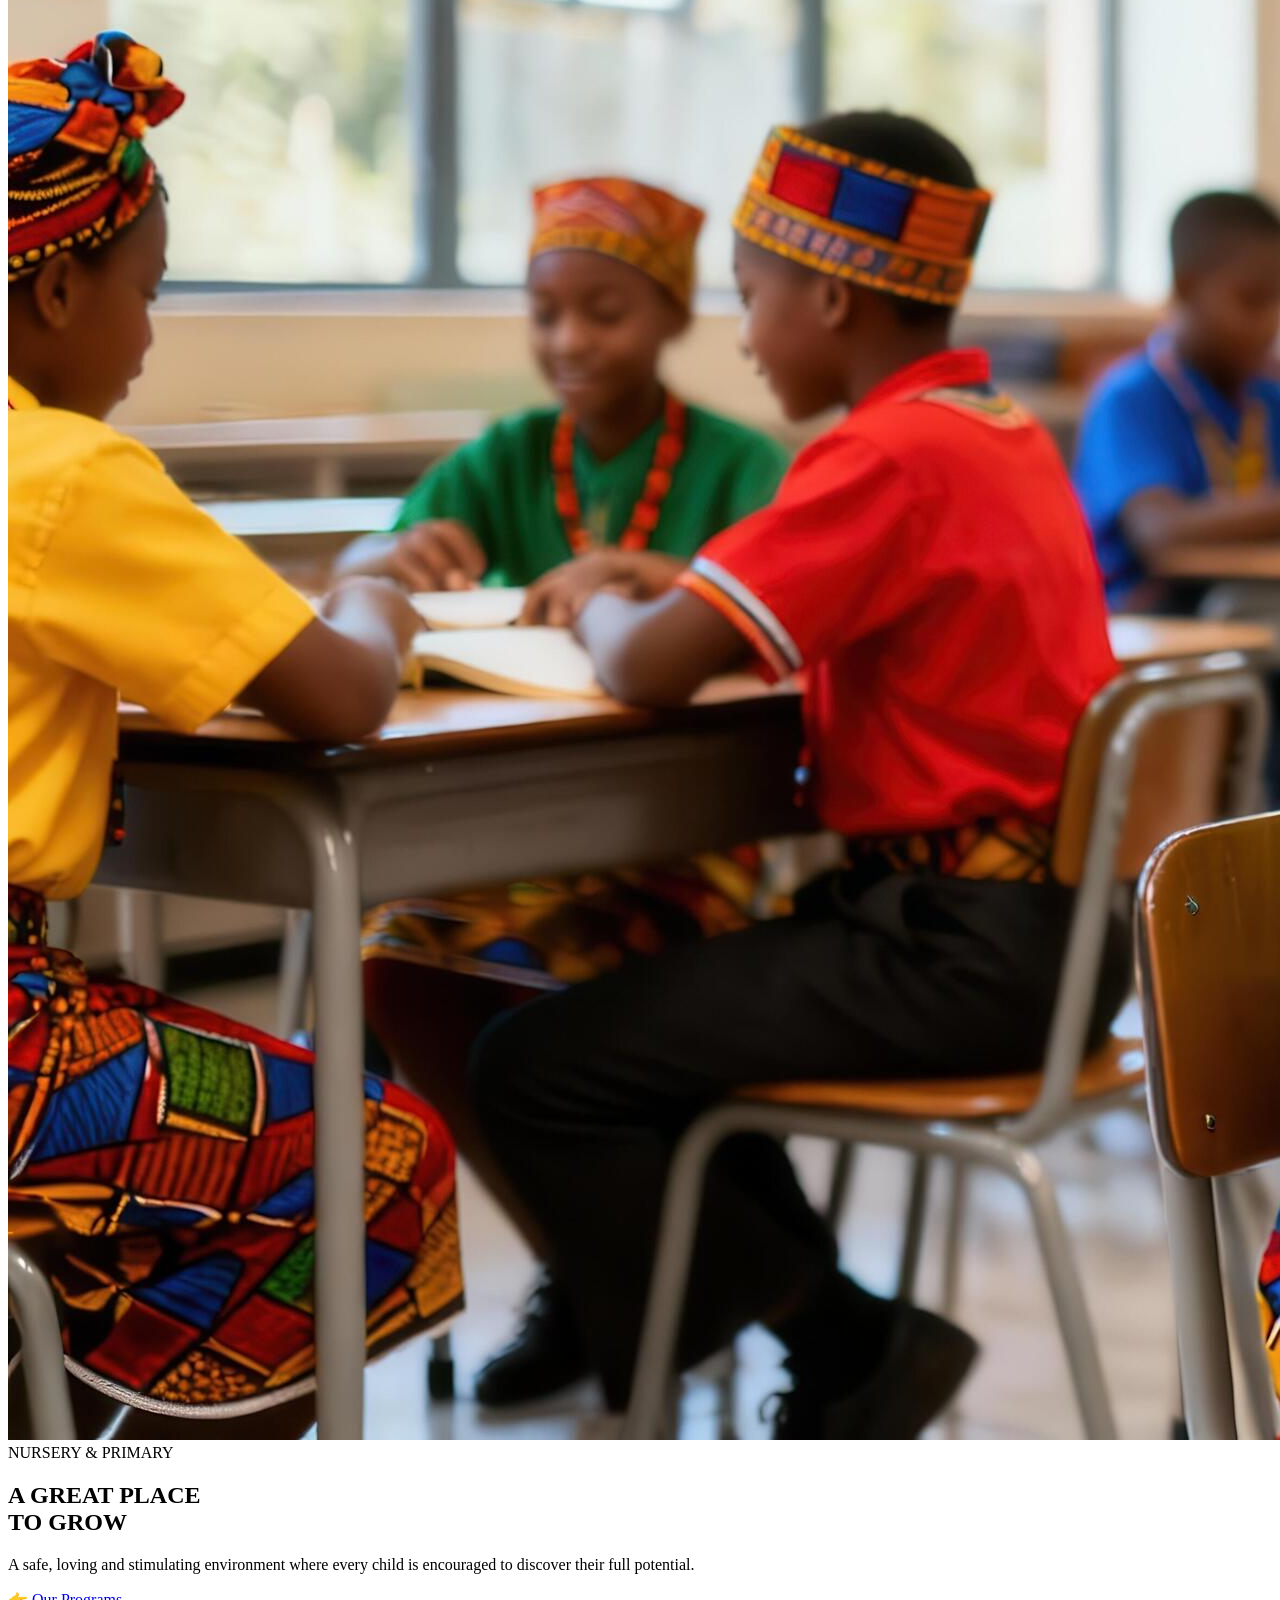
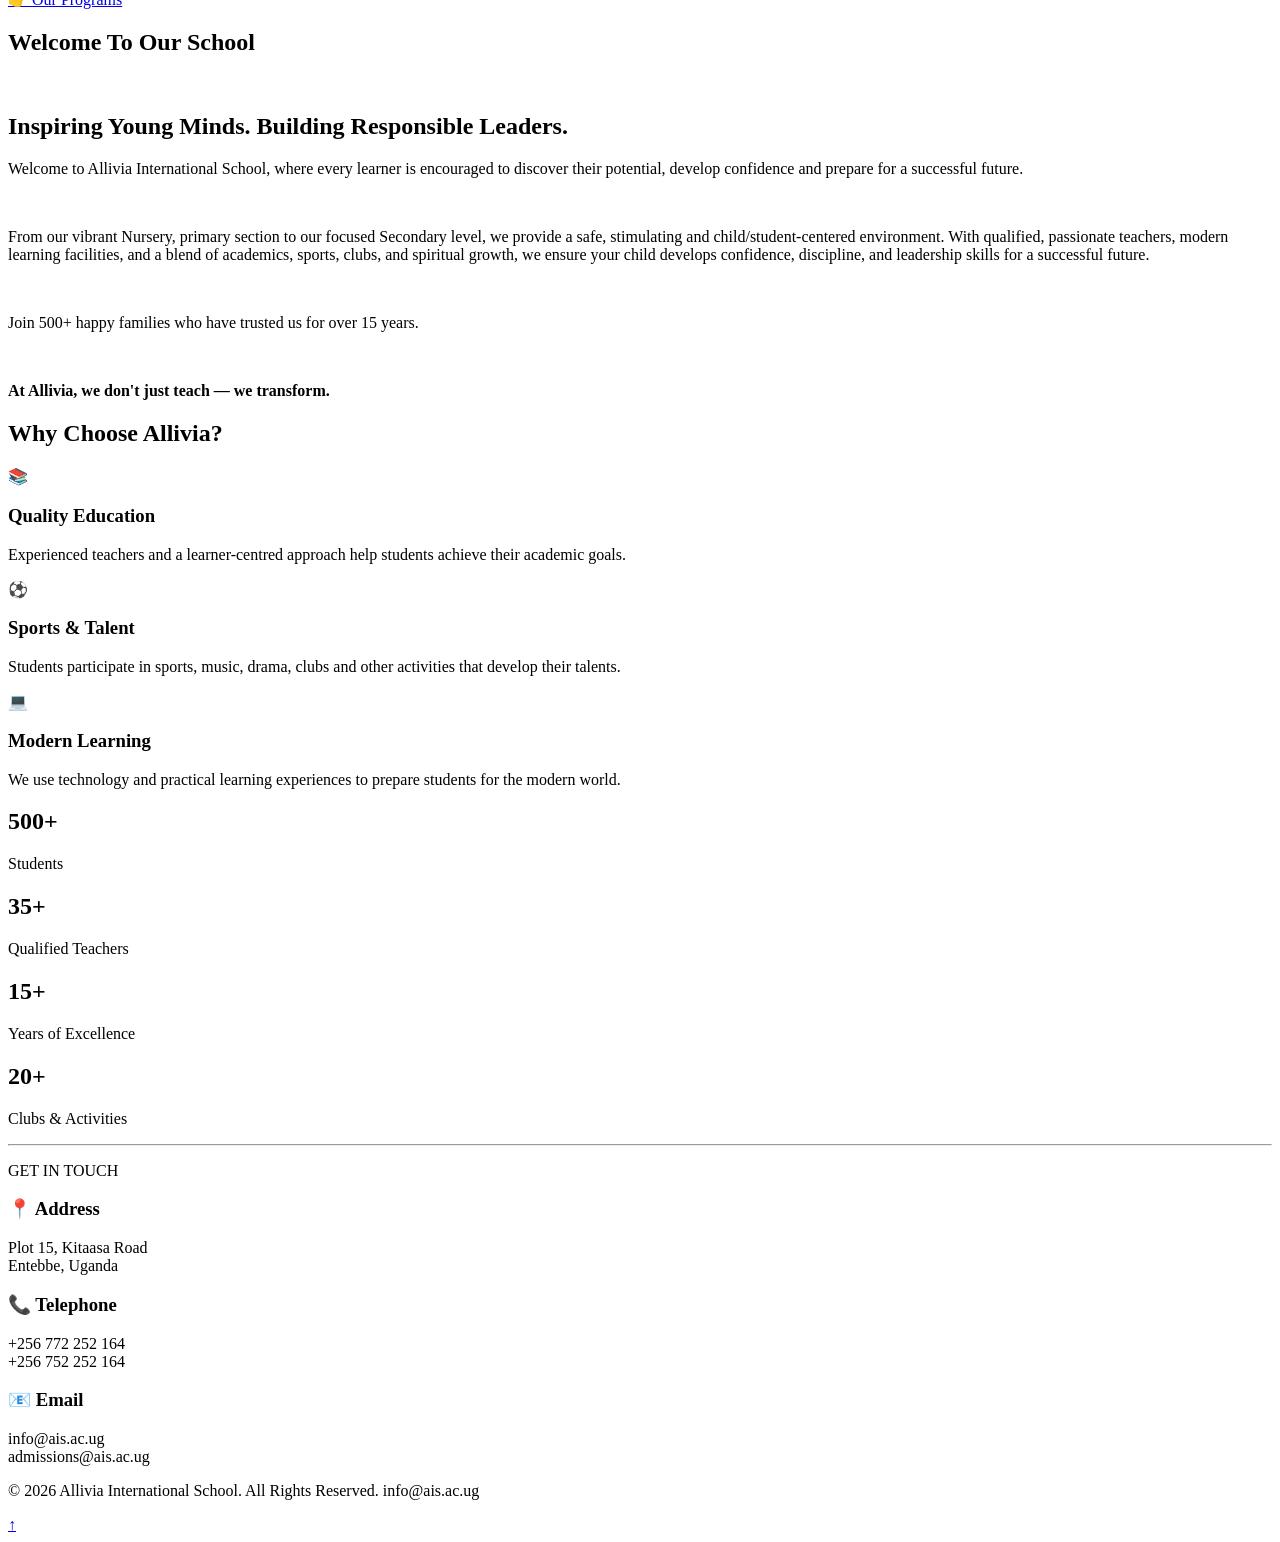
==== commit aba3cff0: "fixed spellings" ====
--- a/index.html
+++ b/index.html
@@ -30,7 +30,7 @@
         <!-- School name and motto to be center aligned -->
         <div class="logo">
             <h1>ALLIVIA INTERNATIONAL SCHOOL</h1>
-            <span>"Learn Today, Lead Tommorrow"</span>
+            <span>🎓   "Learn Today, Lead Tommorrow"   🎓</span>
         </div>
 
     </div>
@@ -124,8 +124,8 @@
             </p>
             <br>
             <p>
-               From our vibrant Nursery section to our focused Primary level, 
-               we provide a safe, stimulating and child-centered environment. 
+               From our vibrant Nursery, primary section to our focused Secondary level, 
+               we provide a safe, stimulating and child/student-centered environment. 
                With qualified, passionate teachers, modern learning facilities, 
                and a blend of academics, sports, clubs, and spiritual growth, 
                we ensure your child develops confidence, discipline, 
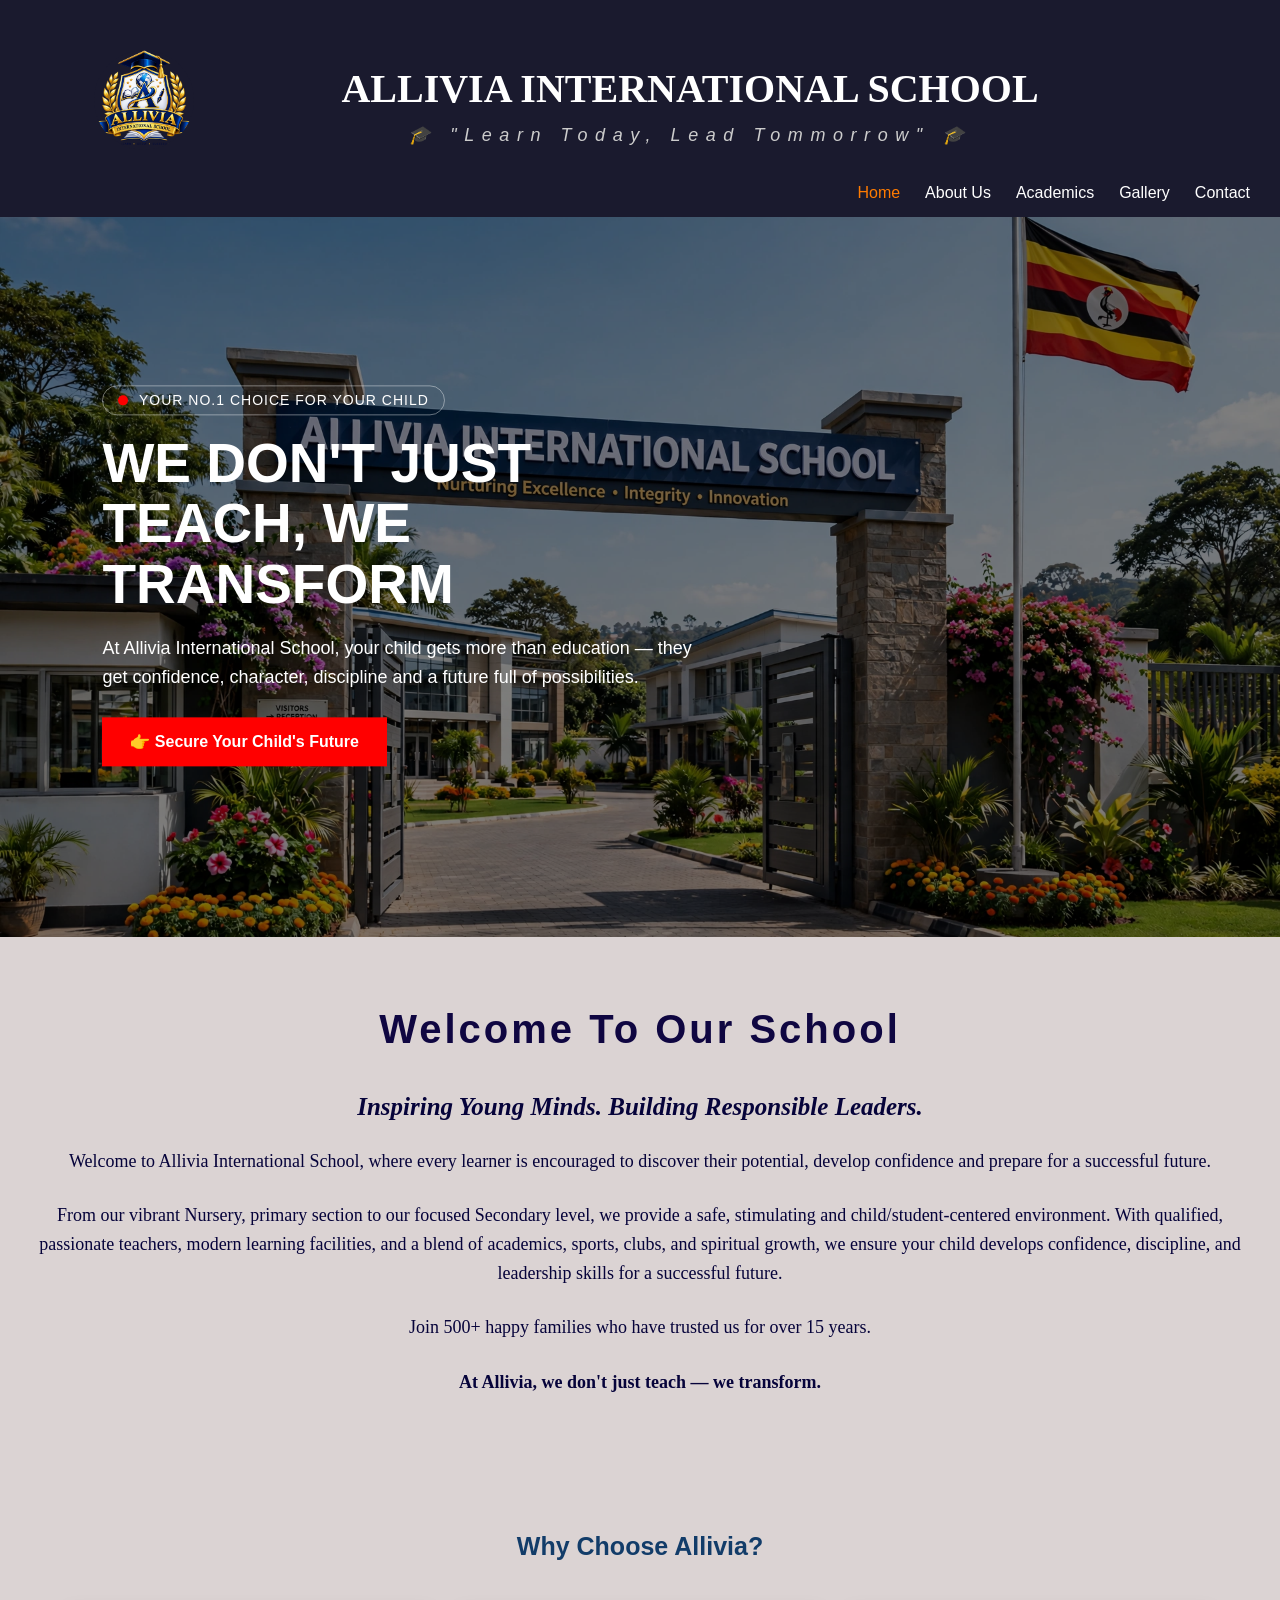
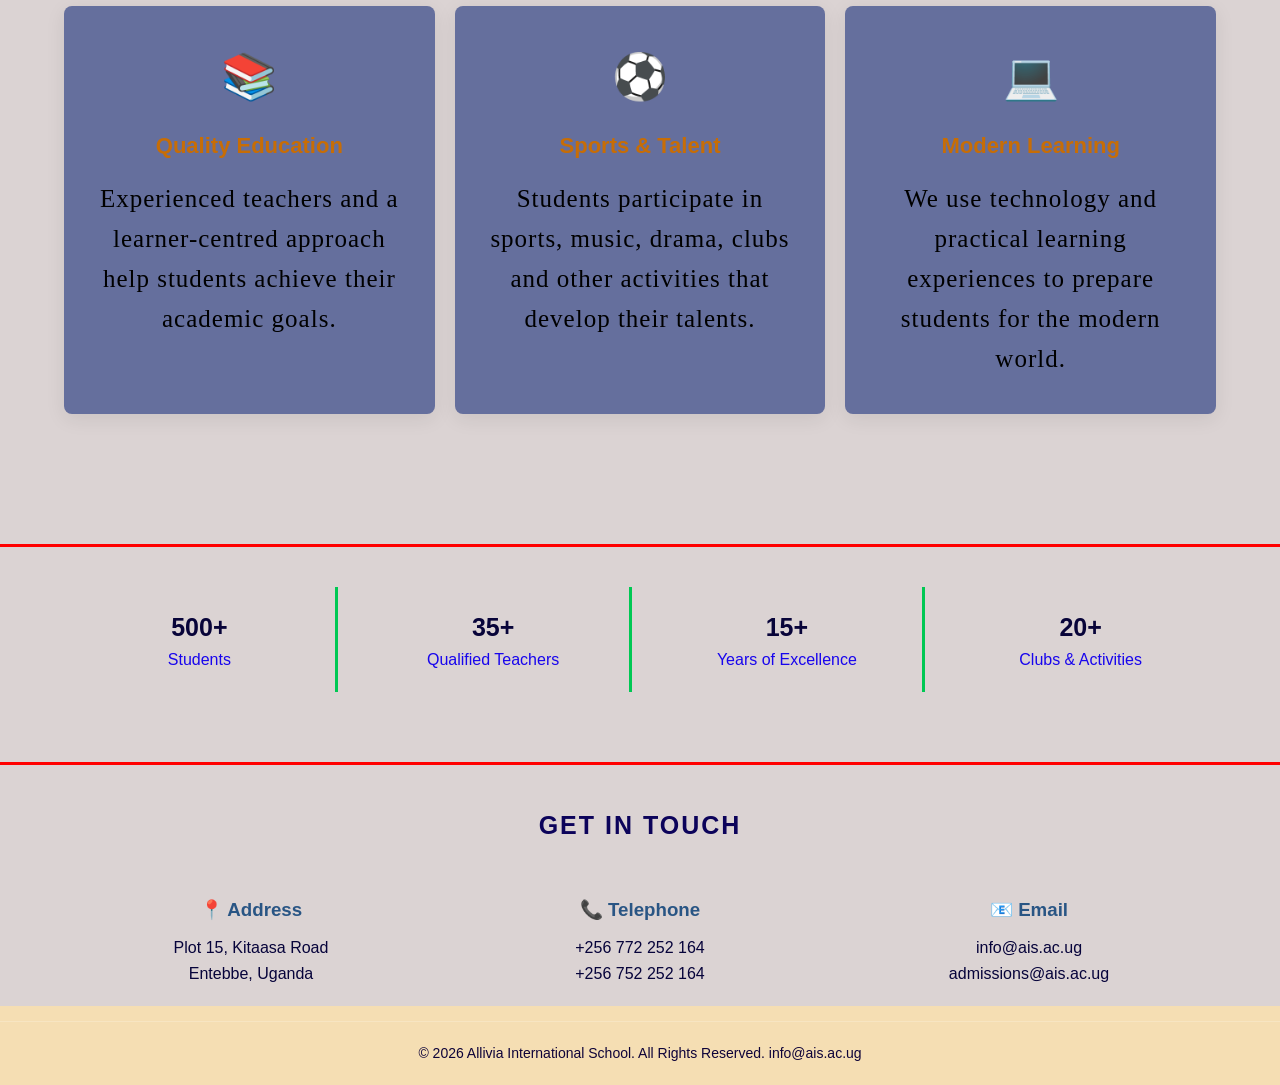
==== commit 46d8851c: "activating hero buttons" ====
--- a/index.html
+++ b/index.html
@@ -52,39 +52,39 @@
     <section class="hero">
         <div class="hero-slider">
             <div class="slide fade active">
-                <img src="image/Students3.avif" alt="School">
+                <img src="image/gate.jpg" alt="School">
                 <div class="slide-content">
     <span class="small-top"><span class="dot"></span> YOUR NO.1 CHOICE FOR YOUR CHILD</span>
     <h1>WE DON'T JUST<br>TEACH, WE TRANSFORM</h1>
     <p>At Allivia International School, your child gets more than education — they get confidence, character, discipline and a future full of possibilities.</p>
-    <a href="#admissions" class="slide-btn">👉 Secure Your Child's Future </a>
+    <a href="admission.html" class="slide-btn">👉 Secure Your Child's Future </a>
   </div>
             </div>
             <div class="slide fade">
-                <img src="image/Students1.webp" alt="School 1">
+                <img src="image/Students7.jpg" alt="School 1">
                 <div class="slide-content">
         <span class="small-top"><span class="dot"></span> ADMISSIONS OPEN 2026</span>
         <h1>Learn Today,<br>Lead Tomorrow</h1>
         <p>Inspiring Young Minds. Building Responsible Leaders at Allivia International School.</p>
-        <a href="#" class="slide-btn">👉 Join Us Now </a>
+        <a href="admission.html" class="slide-btn">👉 Join Us Now </a>
       </div>
             </div>
             <div class="slide fade">
-                <img src="image/Students2.webp" alt="School 2">
+                <img src="image/OIP (1).webp" alt="School 2">
                 <div class="slide-content">
         <span class="small-top"><span class="dot"></span> EXCELLENCE IN EDUCATION</span>
         <h1>Quality Education<br>For Every Child</h1>
         <p>We nurture talent, confidence and character for a successful future.</p>
-        <a href="#" class="slide-btn">👉 Our Academics</a>
+        <a href="academics.html" class="slide-btn">📖 Our Academics</a>
       </div>
             </div>
             <div class="slide fade">
-                <img src="image/Students3.avif" alt="School 3">
+                <img src="image/secondary.jpg" alt="School 3">
                 <div class="slide-content">
         <span class="small-top"><span class="dot"></span> WELCOME TO ALLIVIA</span>
         <h1>Where Learners<br>Become Leaders</h1>
         <p>A safe, loving and inspiring environment for your child to grow.</p>
-        <a href="#" class="slide-btn">👉 Explore Campus</a>
+        <a href="campus.html" class="slide-btn">🏫 Explore Campus</a>
       </div>
 
             </div>
@@ -94,7 +94,7 @@
     <span class="small-top"><span class="dot"></span> BEYOND CLASSROOM</span>
     <h1>MORE THAN<br>JUST BOOKS</h1>
     <p>20+ Clubs, Sports, Music, Dance and Drama - We develop the whole child, body, mind and spirit.</p>
-    <a href="#" class="slide-btn">👉 Student Life</a>
+    <a href="student-life.html" class="slide-btn"> 🎓 Student Life</a>
   </div>
             </div>
             <div class="slide fade">
@@ -103,7 +103,7 @@
     <span class="small-top"><span class="dot"></span> NURSERY & PRIMARY</span>
     <h1>A GREAT PLACE<br>TO GROW</h1>
     <p>A safe, loving and stimulating environment where every child is encouraged to discover their full potential.</p>
-    <a href="#" class="slide-btn">👉 Our Programs</a>
+    <a href="programs.html" class="slide-btn"> 📚 Our Programs</a>
   </div>
             </div>
         </div>
@@ -211,6 +211,7 @@
 
     <!-- The school statistics -->
     <section class="statistics">
+        <hr class="red-line">
 
         <div class="container statistics-container">
 
@@ -241,9 +242,9 @@
 
     <!-- Our contacts and location -->
     <section class="contact">
+        <hr class="red-line">
 
         <div class="container">
-            <hr class="red-line">
 
             <div class="section-heading">
                 <p>GET IN TOUCH</p>
--- a/css/style.css
+++ b/css/style.css
@@ -0,0 +1,434 @@
+/*  GENERAL SETTINGS */
+
+* {
+    margin: 0;
+    padding: 0;
+    box-sizing: border-box;
+}
+
+html {
+    scroll-behavior: smooth;
+}
+
+body {
+    font-family: Arial, sans-serif;
+    line-height: 1.6;
+    color: #06033a;
+    background-color: #dbd3d3;
+}
+
+.container {
+    width: 90%;
+    max-width: 1200px;
+    margin: auto;
+}
+
+
+/*  HEADER */
+
+.header {
+    background: #1a1a2e;
+    color: white;
+    padding-top: 40px;
+}
+
+.header-content {
+    display: flex;
+    align-items: center;
+    padding: 10px 30px;
+}
+
+.logo-img img {
+    width: 100px;
+    height: 100px;
+    border-radius: 50%;
+    background: #1a1a2e;
+}
+
+.logo {
+    flex: 1;
+    text-align: center;
+}
+
+.logo h1 {
+    font-size: 40px;
+    margin: 0;
+    font-family: 'Times New Roman', Times, serif;
+}
+
+.logo span {
+    font-style: italic;
+    color: #ccc;
+    font-size: 18px;
+    letter-spacing: 2mm;
+}
+
+/* NAV BAR AT BOTTOM RIGHT */
+.navbar {
+    background: #1a1a2e;
+    padding: 12px 30px;
+}
+
+.navbar ul {
+    list-style: none;
+    display: flex;
+    justify-content: flex-end; /* it pushes the navigation bar to the right */
+}
+
+.navbar ul li {
+    margin-left: 25px;
+}
+
+.navbar ul li a {
+    color: white;
+    text-decoration: none;
+}
+.navbar ul li a.active,
+.navbar ul li a:hover {
+    color: #ff7b00;
+}
+
+/* HERO SECTION AND FADE SLIDER */
+.hero {
+  position: relative;
+  width: 100%;
+  height: 80vh;
+  overflow: hidden;
+}
+.hero-slider {
+  position: absolute;
+  top: 0; left: 0;
+  width: 100%;
+  height: 100%;
+  z-index: 1;
+}
+.slide {
+  position: absolute;
+  width: 100%;
+  height: 100%;
+  opacity: 0;
+  transition: opacity 1.5s ease-in-out;
+}
+.slide.active {
+  opacity: 1;
+}
+.slide img {
+  width: 100%;
+  height: 100%;
+  object-fit: cover;
+}
+
+.slide::after{
+  content: "";
+  position: absolute;
+  top:0; left:0; width:100%; height:100%;
+  background: rgba(0,0,0,0.5);
+}
+
+.slide-content{
+  position: absolute;
+  top: 50%; left: 8%;
+  transform: translateY(-50%);
+  z-index: 5;
+  color: white;
+  max-width: 600px;
+}
+
+.small-top{
+  border: 1px solid rgba(255,255,255,0.4);
+  padding: 6px 15px;
+  border-radius: 20px;
+  font-size: 14px;
+  letter-spacing: 1px;
+}
+.dot{
+  display:inline-block;
+  width:10px; height:10px;
+  background:red; border-radius:50%;
+  margin-right:6px;
+}
+.slide-content h1{
+  font-size: 55px;
+  margin: 20px 0;
+  line-height: 1.1;
+  text-transform: uppercase;
+}
+.slide-content p{ font-size: 18px; margin-bottom: 25px; }
+
+.slide-btn{
+  background: red;
+  color: white;
+  padding: 12px 28px;
+  text-decoration: none;
+  font-weight: bold;
+  display: inline-block;
+}
+
+.welcome-section {
+    padding: 60px 20px;
+    text-align: center;
+}
+
+.hero-text  {
+    position: absolute;
+    top: 50%;
+    left: 50%;
+    transform: translate(-50%, -50%);
+    z-index: 999;
+    text-align: center;
+    width: 90%;
+    max-width: 800px;
+}
+
+.welcome-text {
+    color: #0f0641;
+    font-weight: bold;
+    font-size: 40px;
+    letter-spacing: 3px;
+}
+
+.welcome-section h2 {
+    font-size: 25px;
+    font-style: italic;
+    font-family: 'Times New Roman', Times, serif;
+    margin-bottom: 20px;
+}
+
+.welcome-section p {
+    font-size: 18px;
+    font-family: 'Times New Roman', Times, serif;
+}
+
+
+/*  SECTION HEADING  */
+
+.section-heading {
+    text-align: center;
+    margin-bottom: 40px;
+}
+
+.section-heading p {
+    color: #0c035a;
+    font-weight: bold;
+    letter-spacing: 2px;
+    font-size: 25px;
+}
+
+.section-heading h2 {
+    color: #123c69;
+    font-size: 25px;
+}
+
+
+/*  FEATURES  */
+
+.features {
+    padding: 70px 0;
+}
+
+.feature-container {
+    display: grid;
+    grid-template-columns: repeat(3, 1fr);
+    gap: 20px;
+}
+
+.feature-card {
+    background-color: rgb(101, 111, 157);
+    padding: 35px 25px;
+    text-align: center;
+    border-radius: 8px;
+    box-shadow: 0 5px 20px rgba(0, 0, 0, 0.08);
+}
+
+.feature-icon {
+    font-size: 45px;
+    margin-bottom: 15px;
+}
+
+.feature-card h3 {
+    color: #c76d06;
+    margin-bottom: 15px;
+    font-size: 22px;
+}
+
+.feature-card p {
+    color: black;
+    font-family: 'Great Vibes', 'Lucida Calligraphy', cursive;
+    font-size: 25px;
+    letter-spacing: 1px;
+}
+
+/*  STATISTICS  */
+
+.statistics {
+    color: rgb(24, 5, 237);
+    padding: 20px 0;
+}
+
+.statistics-container {
+    display: flex;
+    justify-content: space-around;
+    text-align: center;
+    gap: 20px;
+    
+}
+
+.stat h2 {
+    font-size: 25px;
+    color: #080439;
+}
+
+.stat p {
+    font-size: 16px;
+}
+.stat {
+    flex: 1;
+    padding: 20px;
+    border-right: 3px solid #00c853;
+}
+.stat:last-child {
+    border-right: none;
+}
+
+/*  CONTACT  */
+
+.contact {
+    padding: 10px 0;
+}
+
+.contact-container {
+    display: grid;
+    grid-template-columns: repeat(3, 1fr);
+    gap: 15px;
+    text-align: center;
+}
+
+.contact-item {
+    padding: 10px;
+}
+
+.contact-item h3 {
+    color: #295584;
+    margin-bottom: 10px;
+}
+
+.red-line{
+  border: none;
+  height: 3px;
+  background: red;
+  margin: 40px 0;
+  width: 100%;
+}
+
+/*  FOOTER  */
+
+.footer {
+    background-color: wheat;
+    color: rgb(14, 3, 57);
+    padding-top: 15px;
+}
+
+.copyright {
+    text-align: center;
+    padding: 20px;
+    border-top: 1px solid rgba(255, 255, 255, 0.2);
+    font-size: 14px;
+}
+#backToTop{
+  position: fixed;
+  bottom: 25px;
+  right: 25px;
+  background: red;
+  color: white;
+  width: 45px;
+  height: 45px;
+  border-radius: 50%;
+  display: flex;
+  align-items: center;
+  justify-content: center;
+  font-size: 22px;
+  text-decoration: none;
+  z-index: 999;
+  opacity: 0;
+  visibility: hidden;
+  transition: 0.3s;
+  box-shadow: 0 4px 10px rgba(0,0,0,0.3);
+}
+
+#backToTop.show{
+  opacity: 1;
+  visibility: visible;
+}
+
+#backToTop:hover{
+  background: #7AC74F; /* turns green on hover */
+  transform: translateY(-3px);
+}
+
+/* ================= RESPONSIVE DESIGN ================= */
+
+@media (max-width: 768px) {
+
+    .header-content {
+        flex-direction: column;
+        gap: 20px;
+    }
+
+    .navbar ul {
+        gap: 15px;
+        flex-wrap: wrap;
+        justify-content: center;
+    }
+
+    .hero {
+        min-height: 500px;
+    }
+
+    .hero h2 {
+        font-size: 14px;
+    }
+
+    .hero p {
+        font-size: 16px;
+    }
+
+    .feature-container {
+        grid-template-columns: 1fr;
+    }
+
+    .statistics-container {
+        grid-template-columns: repeat(2, 1fr);
+    }
+
+    .contact-container {
+        grid-template-columns: 1fr;
+    }
+
+    .footer-container {
+        grid-template-columns: 1fr;
+        text-align: center;
+    }
+
+}
+
+
+@media (max-width: 480px) {
+
+    .logo h1 {
+        font-size: 23px;
+    }
+
+    .navbar ul {
+        gap: 10px;
+        font-size: 14px;
+    }
+
+    .hero h2 {
+        font-size: 14px;
+    }
+
+    .statistics-container {
+        grid-template-columns: 1fr;
+    }
+
+}
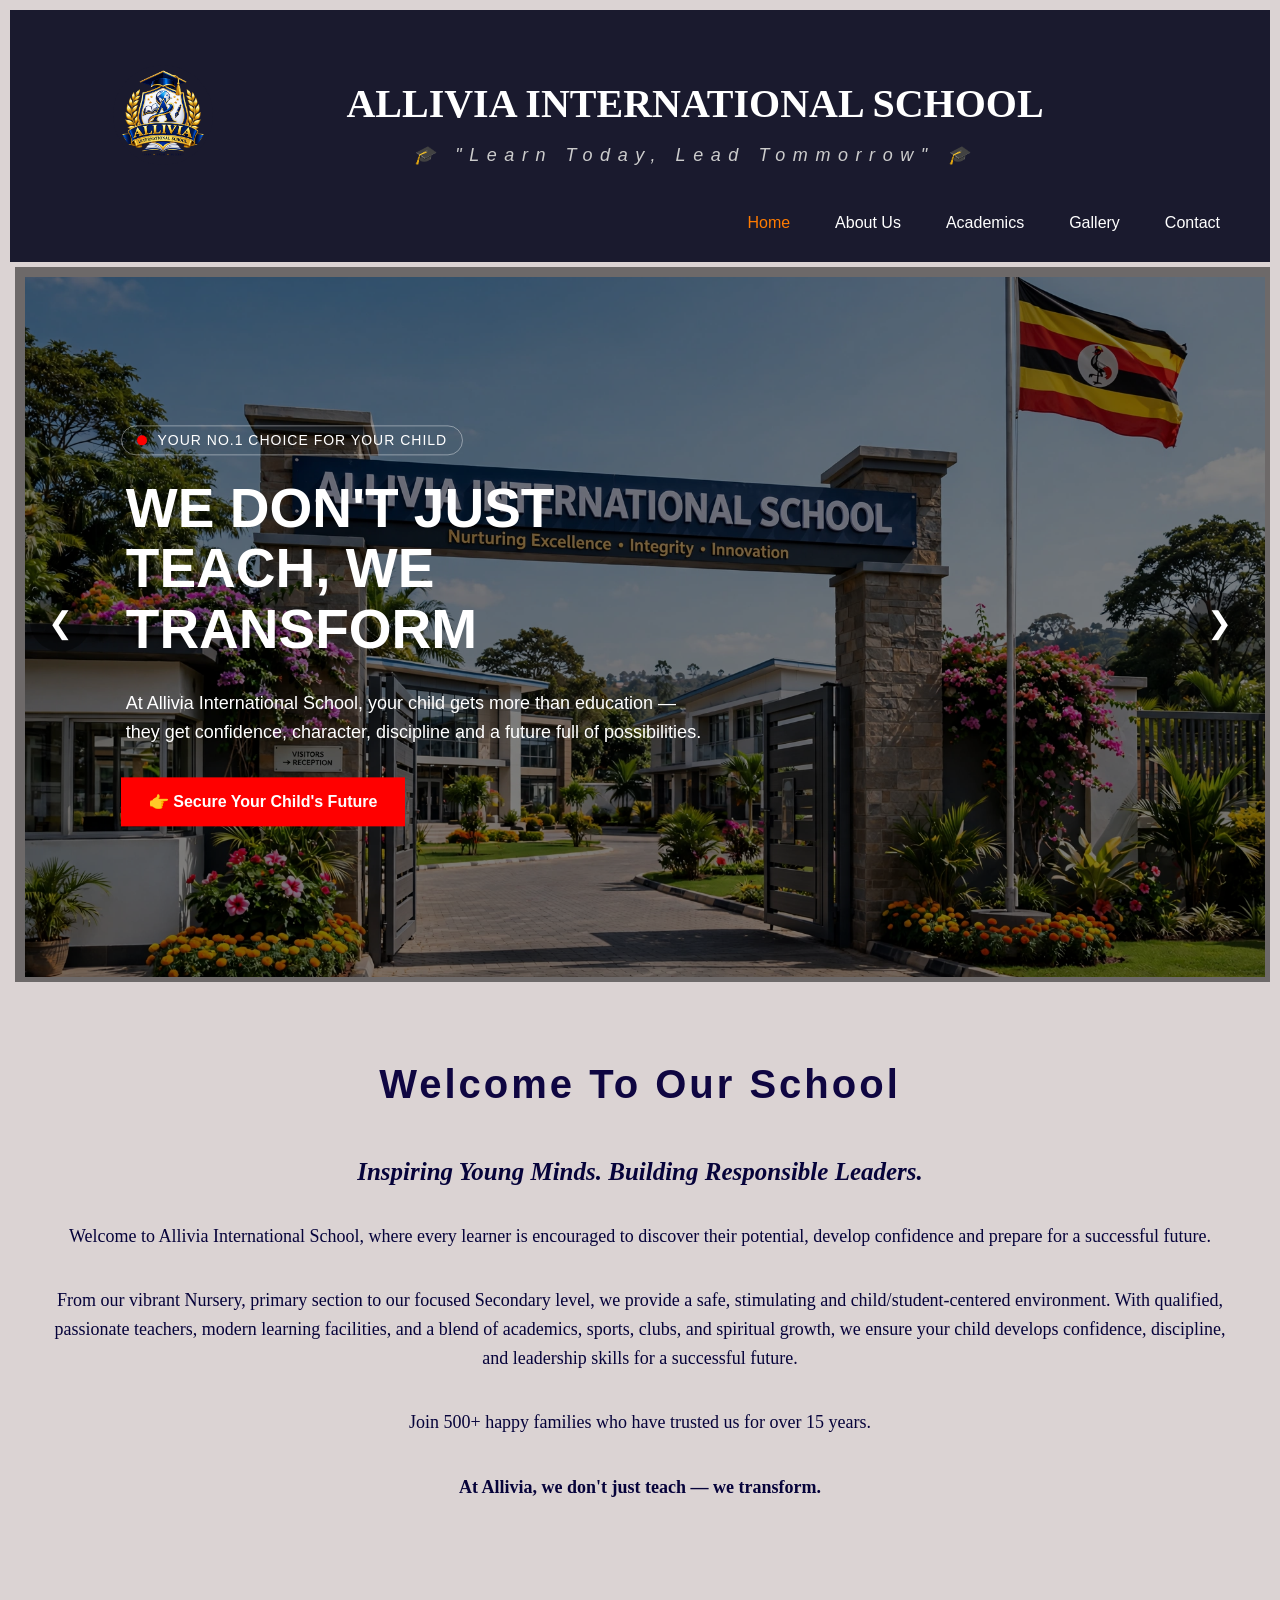
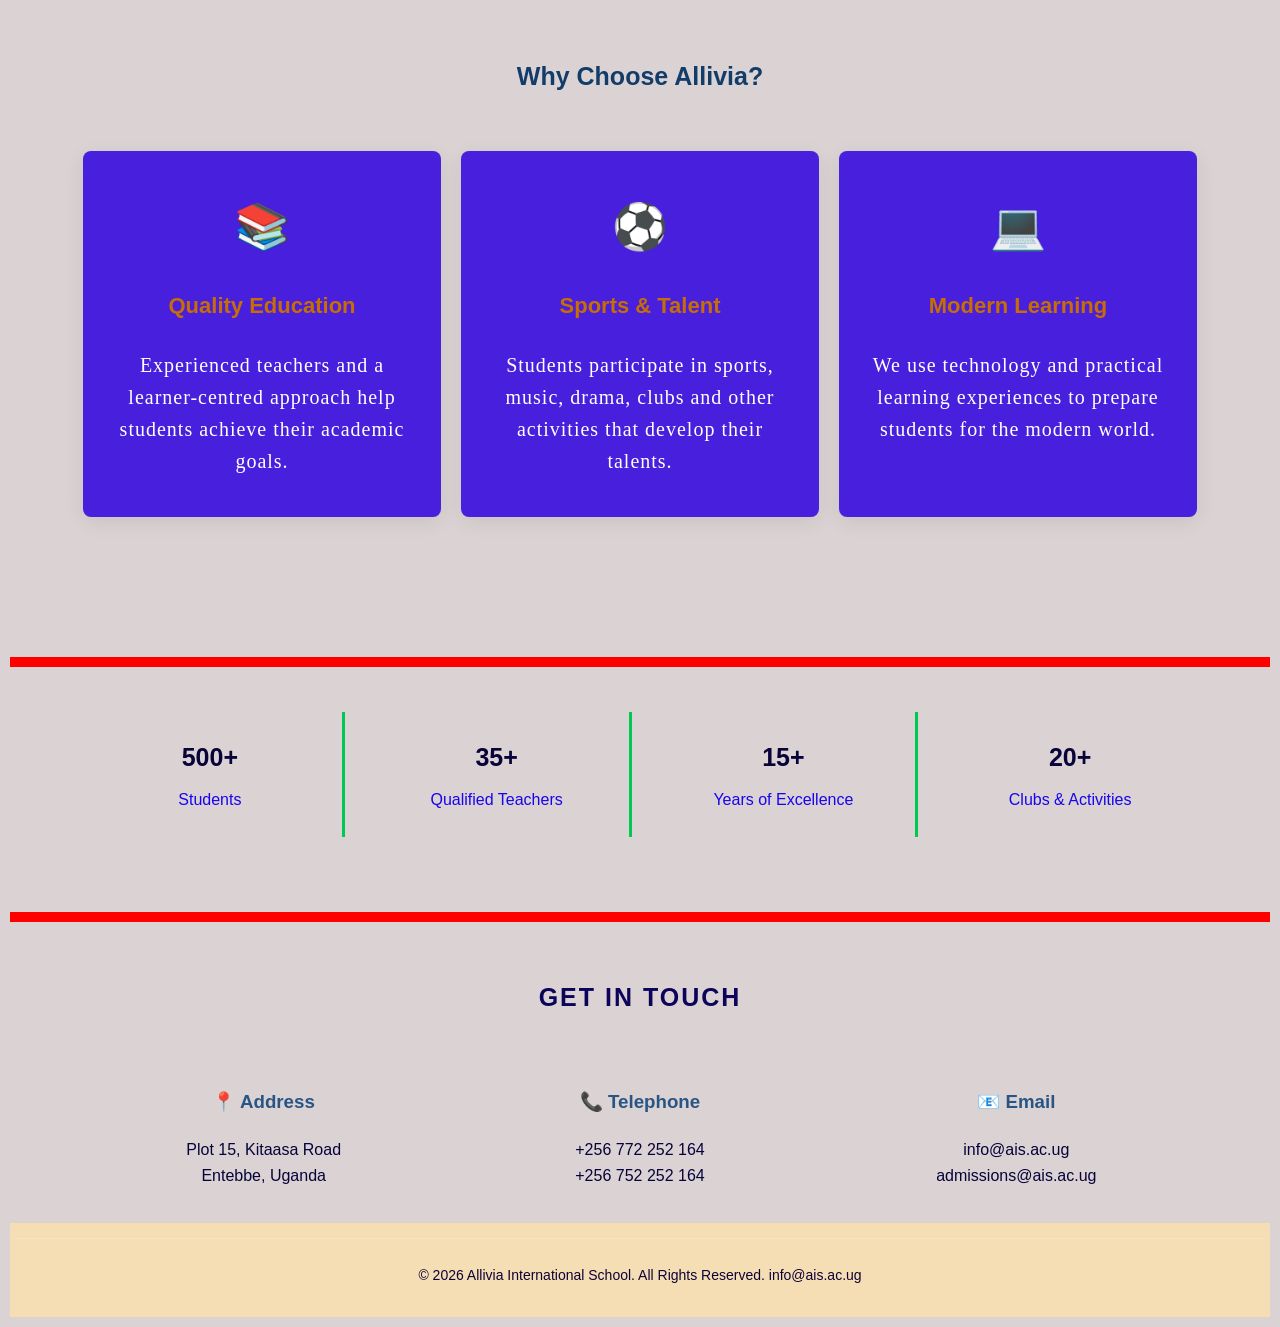
==== commit e4e93256: "change" ====
--- a/index.html
+++ b/index.html
@@ -39,10 +39,10 @@
     <nav class="navbar">
         <ul>
             <li><a href="index.html" class="active">Home</a></li>
-            <li><a href="#">About Us</a></li>
-            <li><a href="#">Academics</a></li>
-            <li><a href="#">Gallery</a></li>
-            <li><a href="#">Contact</a></li>
+            <li><a href="aboutus.html">About Us</a></li>
+            <li><a href="Academicss.html">Academics</a></li>
+            <li><a href="gallery.html">Gallery</a></li>
+            <li><a href="contact.html">Contact</a></li>
         </ul>
     </nav>
   </header>
@@ -107,6 +107,9 @@
   </div>
             </div>
         </div>
+         <!-- ARROWS -->
+    <button class="arrow prev" onclick="changeSlide(-1)">&#10094;</button>
+    <button class="arrow next" onclick="changeSlide(1)">&#10095;</button>
 
     </section>
     <section class="welcome-section">
@@ -309,17 +312,37 @@
     </footer>
     <a href="#" id="backToTop">↑</a>
 <script>
-let slideIndex = 0;
-const slides = document.querySelectorAll(".slide");
-
-function showSlides() {
-  slides.forEach(slide => slide.classList.remove("active"));
-  slideIndex++;
-  if (slideIndex > slides.length) { slideIndex = 1; }
-  slides[slideIndex-1].classList.add("active");
-  setTimeout(showSlides, 8000); // changes every 8 seconds
+let currentSlide = 0;
+const slides = document.querySelectorAll('.slide');
+let slideInterval;
+
+function showSlide(index){
+    slides.forEach(s => s.classList.remove('active'));
+    if(index >= slides.length) currentSlide = 0;
+    if(index < 0) currentSlide = slides.length - 1;
+    slides[currentSlide].classList.add('active');
 }
-showSlides();
+
+function changeSlide(n){
+    currentSlide += n;
+    showSlide(currentSlide);
+    resetTimer(); // reset auto-slide when user clicks arrow
+}
+
+// Auto slide every 5 seconds
+function startTimer(){
+    slideInterval = setInterval(()=> {
+        currentSlide++;
+        showSlide(currentSlide);
+    }, 5000);
+}
+function resetTimer(){
+    clearInterval(slideInterval);
+    startTimer();
+}
+
+showSlide(currentSlide);
+startTimer();
 // Back to top button
 let backToTop = document.getElementById("backToTop");
 
--- a/css/style.css
+++ b/css/style.css
@@ -2,7 +2,7 @@
 
 * {
     margin: 0;
-    padding: 0;
+    padding: 5px;
     box-sizing: border-box;
 }
 
@@ -233,7 +233,7 @@
 }
 
 .feature-card {
-    background-color: rgb(101, 111, 157);
+    background-color: rgb(72, 31, 220);
     padding: 35px 25px;
     text-align: center;
     border-radius: 8px;
@@ -252,9 +252,9 @@
 }
 
 .feature-card p {
-    color: black;
-    font-family: 'Great Vibes', 'Lucida Calligraphy', cursive;
-    font-size: 25px;
+    color: white;
+    font-family: 'Times New Roman', Times, serif;
+    font-size: 20px;
     letter-spacing: 1px;
 }
 
@@ -410,6 +410,26 @@
     }
 
 }
+/* ARROWS - Forward and Backward */
+.arrow{
+    position:absolute;
+    top:50%;
+    transform:translateY(-50%);
+    z-index:10;
+    background: rgba(0,0,0,0.4);
+    color:white;
+    border:none;
+    font-size:30px;
+    padding:12px 18px;
+    cursor:pointer;
+    border-radius:50%;
+    transition:0.3s;
+}
+.arrow:hover{
+    background: #ff6a00; /* orange on hover */
+}
+.arrow.prev{ left:20px; }
+.arrow.next{ right:20px; }
 
 
 @media (max-width: 480px) {
